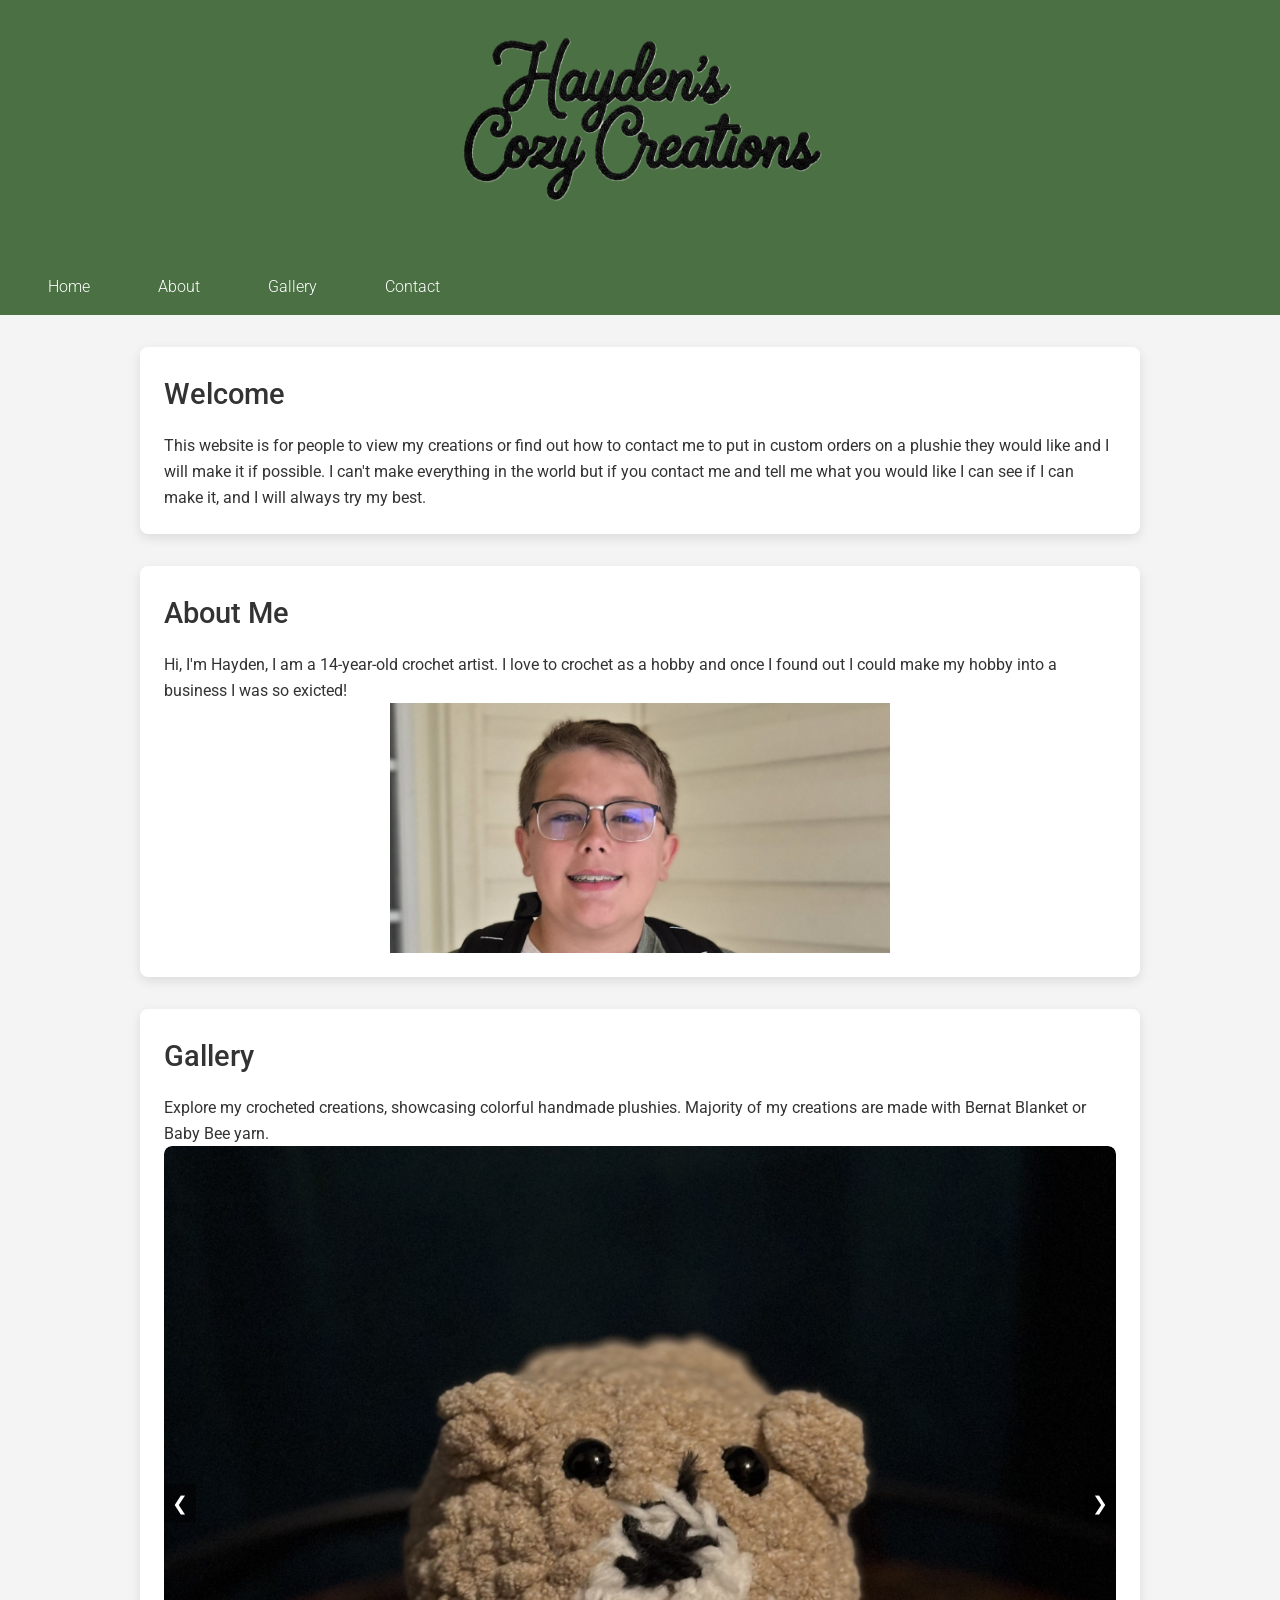
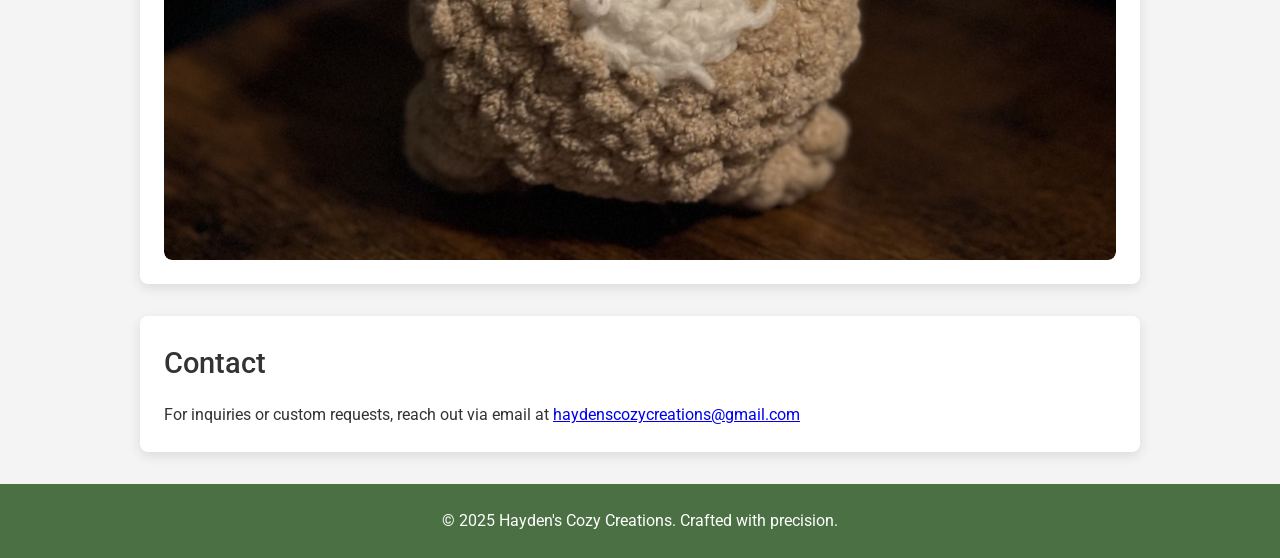
==== index.html @ 520caabf "Update index.html" ====
<!DOCTYPE html>
<html lang="en">
<head>
    <meta charset="UTF-8">
    <meta name="viewport" content="width=device-width, initial-scale=1.0">
    <title>Hayden's Cozy Creations</title>
    <link href="https://fonts.googleapis.com/css2?family=Roboto:wght@300;500&display=swap" rel="stylesheet">
    <style>
        * {
            margin: 0;
            padding: 0;
            box-sizing: border-box;
        }
        body {
            font-family: 'Roboto', sans-serif;
            background-color: #f4f4f4;
            color: #333;
            line-height: 1.6;
        }
        header {
            background-color: #4a7043; /* Medium Fern Green */
            text-align: center;
            padding: 2rem 1rem;
            color: #fff;
        }
        header img {
            max-width: 400px;
            height: auto;
            margin-bottom: 1rem;
        }
        h2 {
            font-size: clamp(1.4rem, 4vw, 1.8rem);
            font-weight: 500;
            margin-bottom: 1rem;
        }
        nav {
            background-color: #4a7043; /* Medium Fern Green */
            padding: 1rem;
            position: sticky;
            top: 0;
            z-index: 100;
        }
        nav a {
            margin: 0 1rem;
            text-decoration: none;
            color: #fff;
            font-weight: 300;
            font-size: clamp(0.9rem, 3vw, 1rem);
            padding: 0.5rem 1rem;
            transition: color 0.3s;
        }
        nav a:hover {
            color: #f4f4f4; /* Light gray for contrast */
        }
        section {
            max-width: 1000px;
            margin: 2rem auto;
            padding: 1.5rem;
            background-color: #fff;
            border-radius: 8px;
            box-shadow: 0 4px 12px rgba(0,0,0,0.1);
        }
        .carousel {
            position: relative;
            max-width: 100%;
            overflow: hidden;
            border-radius: 8px;
        }
        .carousel-container {
            display: flex;
            transition: transform 0.5s ease;
        }
        .carousel-item {
            flex: 0 0 100%;
            max-width: 100%;
        }
        .carousel-item img {
            width: 100%;
            height: auto;
            aspect-ratio: 4 / 3;
            object-fit: cover;
            border-radius: 8px;
            display: block;
        }
        .carousel-controls {
            position: absolute;
            top: 50%;
            width: 100%;
            display: flex;
            justify-content: space-between;
            transform: translateY(-50%);
        }
        .carousel-controls button {
            background: rgba(0,0,0,0.5);
            color: #fff;
            border: none;
            padding: 0.5rem;
            cursor: pointer;
            font-size: 1.2rem;
            transition: background 0.3s;
        }
        .carousel-controls button:hover {
            background: #2e4b3b; /* Deep Forest Green */
        }
        footer {
            text-align: center;
            padding: 1.5rem;
            background-color: #4a7043; /* Medium Fern Green */
            color: #fff;
        }
        form input, form textarea {
            width: 100%;
            padding: 0.8rem;
            margin: 0.5rem 0;
            border: 1px solid #ccc;
            border-radius: 4px;
            font-size: clamp(0.9rem, 2.5vw, 1rem);
        }
        form input[type="submit"] {
            background-color: #2e4b3b; /* Deep Forest Green */
            color: #fff;
            border: none;
            cursor: pointer;
            padding: 0.8rem 1.5rem;
            transition: background 0.3s;
        }
        form input[type="submit"]:hover {
            background-color: #003f41;
        }
        @media (max-width: 600px) {
            header {
                padding: 1.5rem 0.5rem;
            }
            header img {
                max-width: 120px;
            }
            nav a {
                margin: 0 0.5rem;
                padding: 0.5rem;
                display: inline-block;
            }
            section {
                margin: 1rem;
                padding: 1rem;
            }
            .carousel-controls button {
                padding: 0.3rem;
                font-size: 1rem;
            }
        }
    </style>
</head>
<body>
    <header>
        <img src="images/logo.png" alt="Hayden's Cozy Creations Logo">
    </header>
    
    <nav>
        <a href="#home">Home</a>
        <a href="#about">About</a>
        <a href="#gallery">Gallery</a>
        <a href="#contact">Contact</a>
    </nav>
    
    <section id="home">
        <h2>Welcome</h2>
        <p>This website is for people to view my creations or find out how to contact me to put in custom orders on a plushie they would like and I will make it if possible. I can't make everything in the world but if you contact me and tell me what you would like I can see if I can make it, and I will always try my best.</p>
    </section>
    
    <section id="about">
        <h2>About Me</h2>
        <p>Hi, I'm Hayden, I am a 14-year-old crochet artist. I love to crochet as a hobby and once I found out I could make my hobby into a business I was so exicted!</p>
        <img src="images/hayden.jpg" alt="Headshot of Hayden" style="max-width: 500px; display: block; margin: 0 auto;">
    </section>
    
    <section id="gallery">
        <h2>Gallery</h2>
        <p>Explore my crocheted creations, showcasing colorful handmade plushies. Majority of my creations are made with Bernat Blanket or Baby Bee yarn.</p>
        <div class="carousel">
            <div class="carousel-container">
                <div class="carousel-item">
                    <img src="images/bear.jpeg" alt="Crocheted Bear Plushie">
                </div>
                <div class="carousel-item">
                    <img src="images/bee.jpeg" alt="Crocheted Bee Plushie">
                </div>
                <div class="carousel-item">
                    <img src="images/bunny.jpeg" alt="Crocheted Bunny Plushie">
                </div>
                <div class="carousel-item">
                    <img src="images/evilbunny.jpeg" alt="Crocheted Evil Bunny Plushie">
                </div>
                <div class="carousel-item">
                    <img src="images/frog.jpeg" alt="Crocheted Frog Plushie">
                </div>
                <div class="carousel-item">
                    <img src="images/jellyfishcrop.jpeg" alt="Crocheted Jellyfish Plushie">
                </div>
                <div class="carousel-item">
                    <img src="images/largeturtle.jpeg" alt="Crocheted Large Turtle Plushie">
                </div>
                <div class="carousel-item">
                    <img src="images/loafcat.jpeg" alt="Crocheted Loaf Cat Plushie">
                </div>
                <div class="carousel-item">
                    <img src="images/octopus.jpeg" alt="Crocheted Octopus Plushie">
                </div>
            </div>
            <div class="carousel-controls">
                <button onclick="moveCarousel(-1)">&#10094;</button>
                <button onclick="moveCarousel(1)">&#10095;</button>
            </div>
        </div>
    </section>

    <section id="contact">
        <h2>Contact</h2>
        <p>For inquiries or custom requests, reach out via email at <a href="mailto:haydenscozycreations@gmail.com">haydenscozycreations@gmail.com</a></p>
    </section>
    
    <footer>
        <p>&copy; 2025 Hayden's Cozy Creations. Crafted with precision.</p>
    </footer>

    <script>
        // Smooth scroll for nav links
        document.querySelectorAll('nav a').forEach(anchor => {
            anchor.addEventListener('click', function(e) {
                e.preventDefault();
                const targetId = this.getAttribute('href').substring(1);
                const targetElement = document.getElementById(targetId);
                targetElement.scrollIntoView({ behavior: 'smooth' });
            });
        });

        // Carousel functionality
        let currentIndex = 0;
        const carousel = document.querySelector('.carousel-container');
        const items = document.querySelectorAll('.carousel-item');
        const totalItems = items.length;

        function moveCarousel(direction) {
            currentIndex = (currentIndex + direction + totalItems) % totalItems;
            carousel.style.transform = `translateX(-${currentIndex * 100}%)`;
        }

        // Auto-rotate carousel every 5 seconds
        setInterval(() => moveCarousel(1), 5000);

        // Prevent form submission (for demo)
        document.querySelector('form').addEventListener('submit', (e) => {
            e.preventDefault();
            alert('Form submitted! Add backend to process this.');
        });
    </script>
</body>
</html>
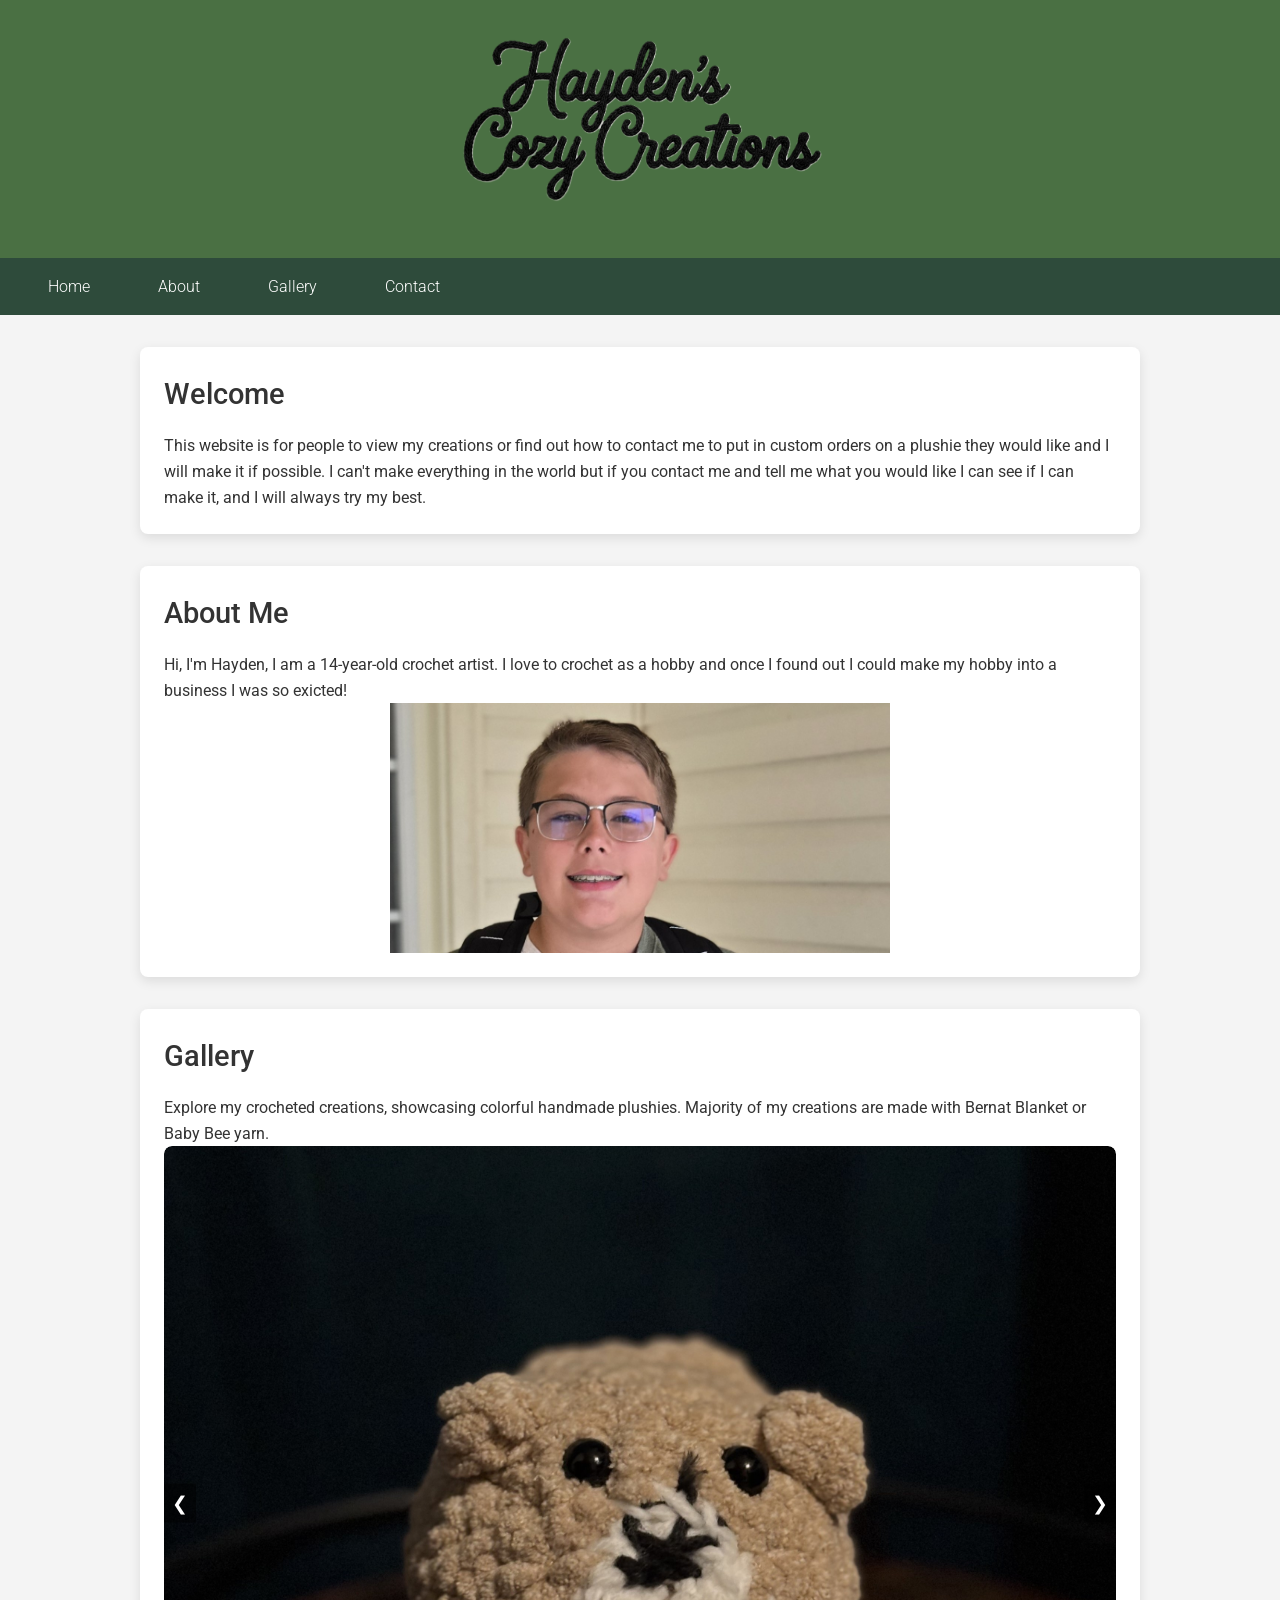
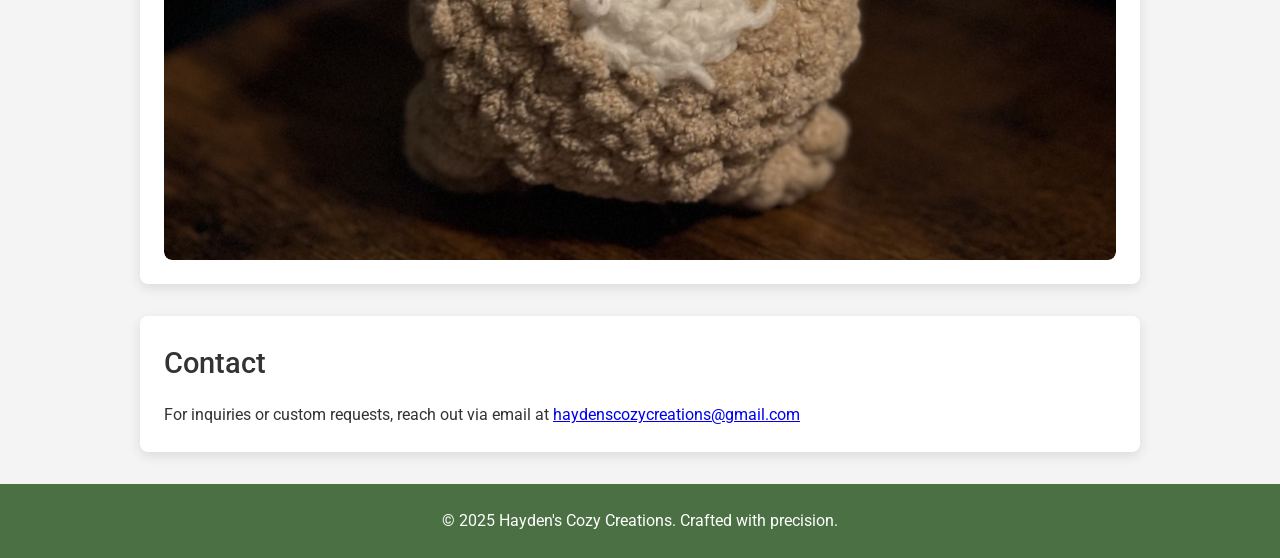
==== commit 75342743: "Update index.html" ====
--- a/index.html
+++ b/index.html
@@ -34,7 +34,7 @@
             margin-bottom: 1rem;
         }
         nav {
-            background-color: #4a7043; /* Medium Fern Green */
+            background-color: #2e4b3b; /* Deep Forest Green */
             padding: 1rem;
             position: sticky;
             top: 0;
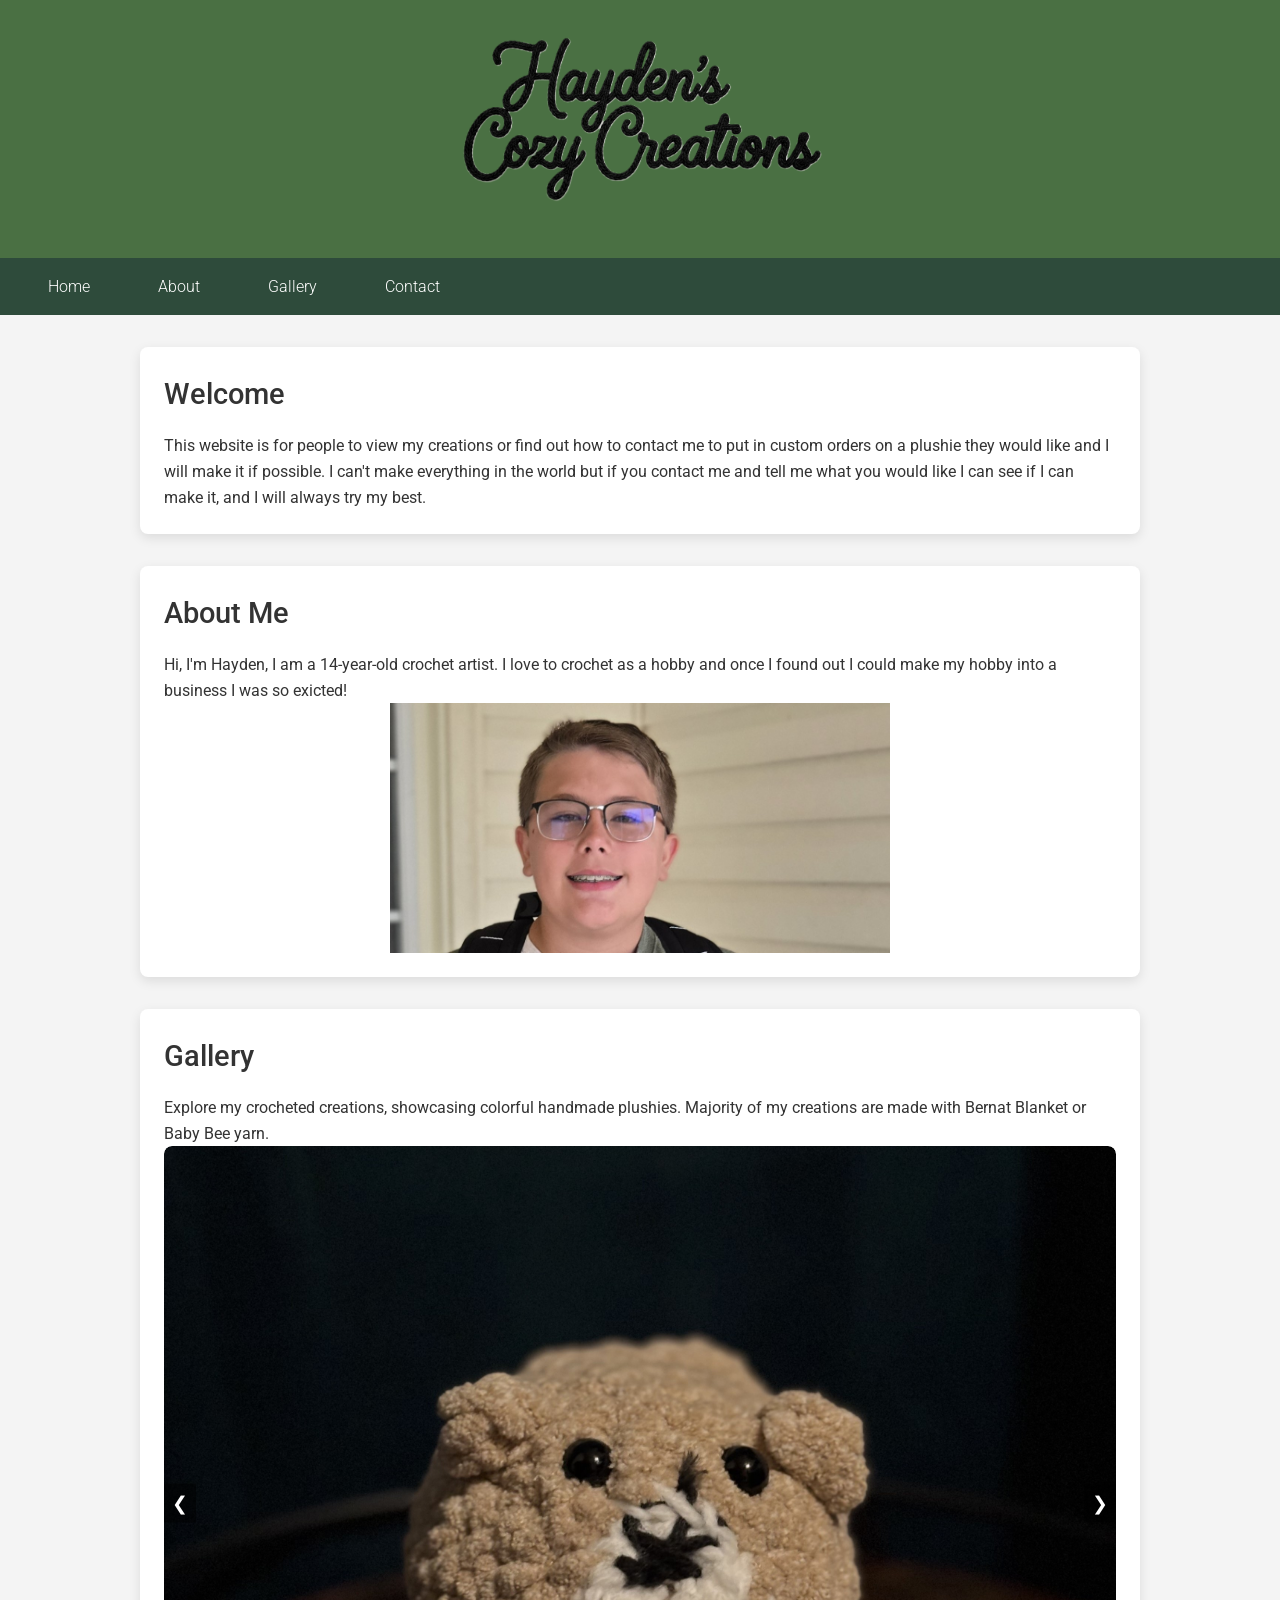
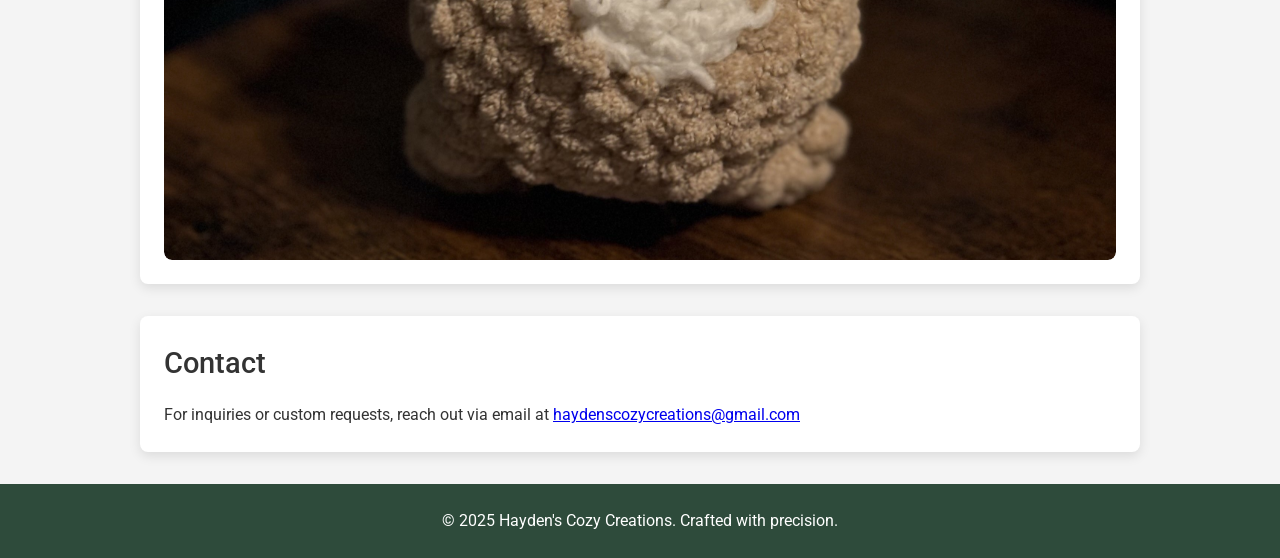
==== commit a9626f4e: "Update index.html" ====
--- a/index.html
+++ b/index.html
@@ -105,7 +105,7 @@
         footer {
             text-align: center;
             padding: 1.5rem;
-            background-color: #4a7043; /* Medium Fern Green */
+            background-color: #2e4b3b; /* Deep Forest Green */
             color: #fff;
         }
         form input, form textarea {
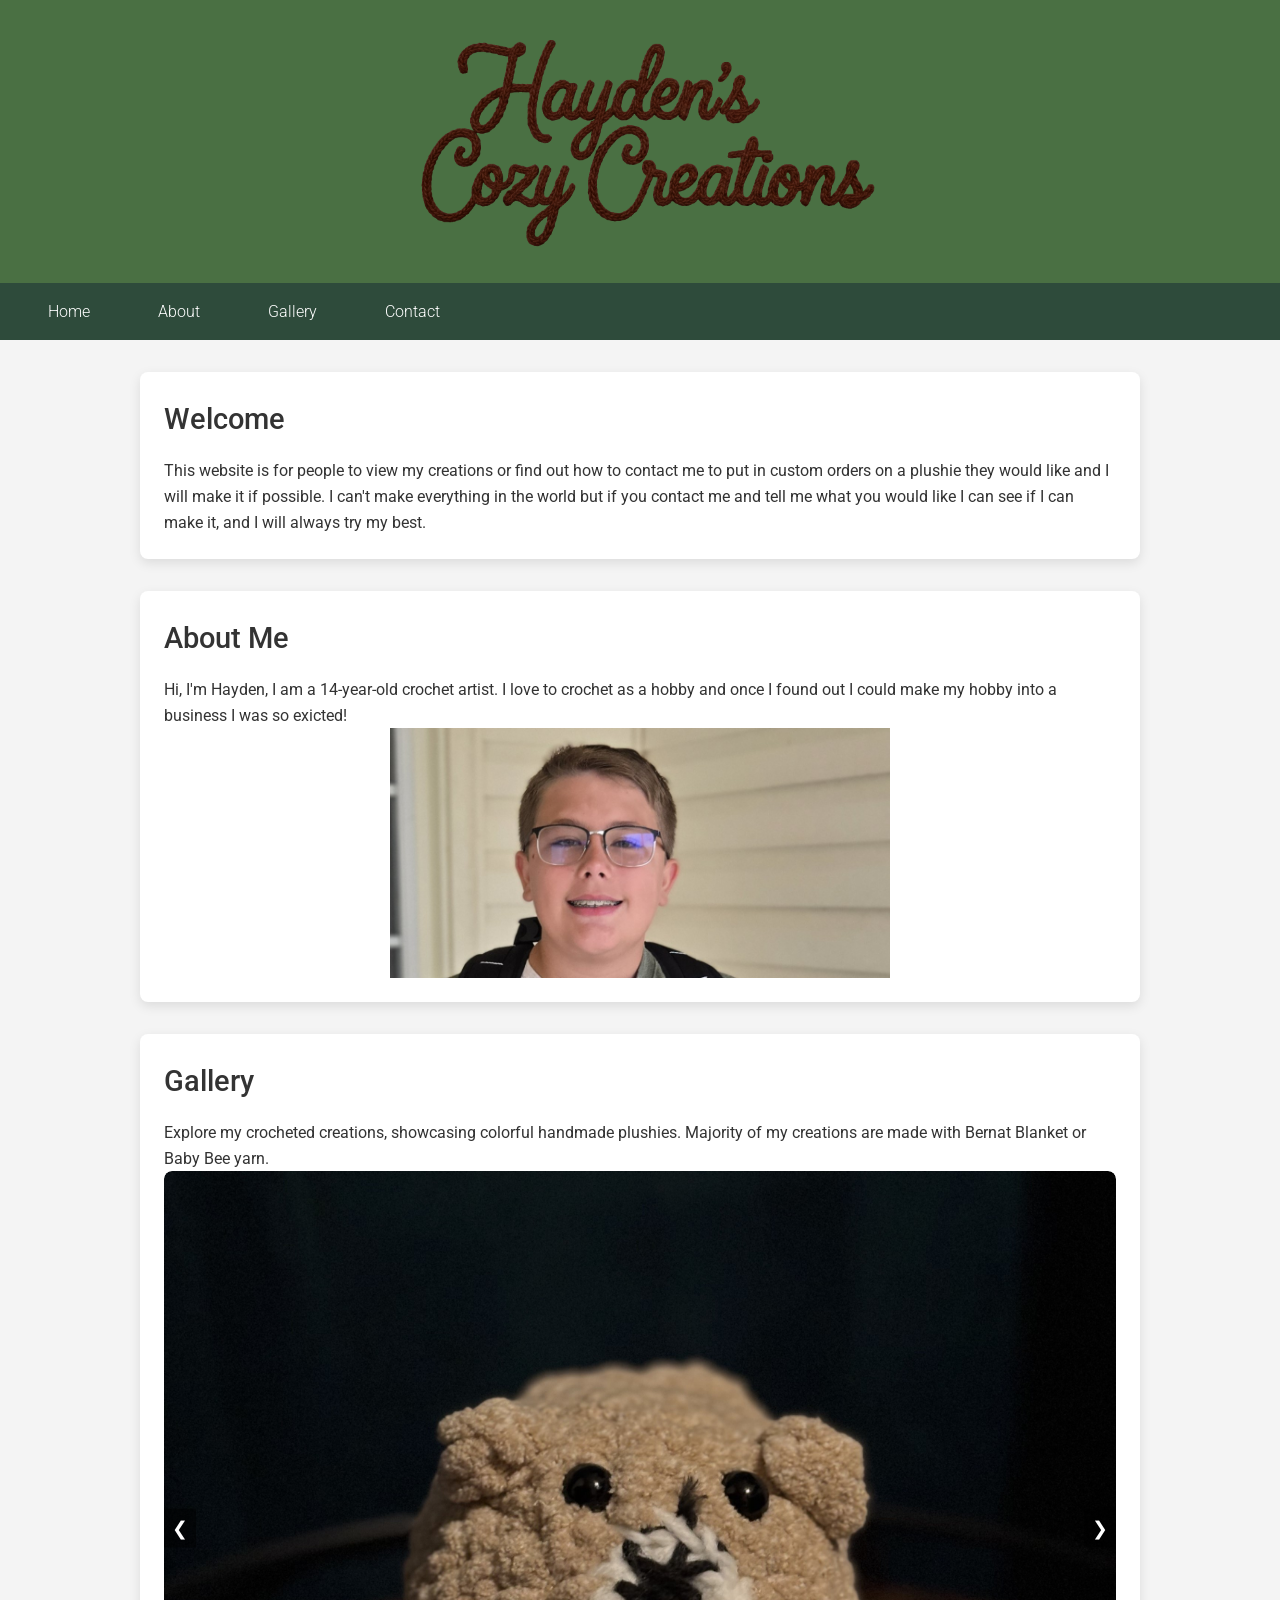
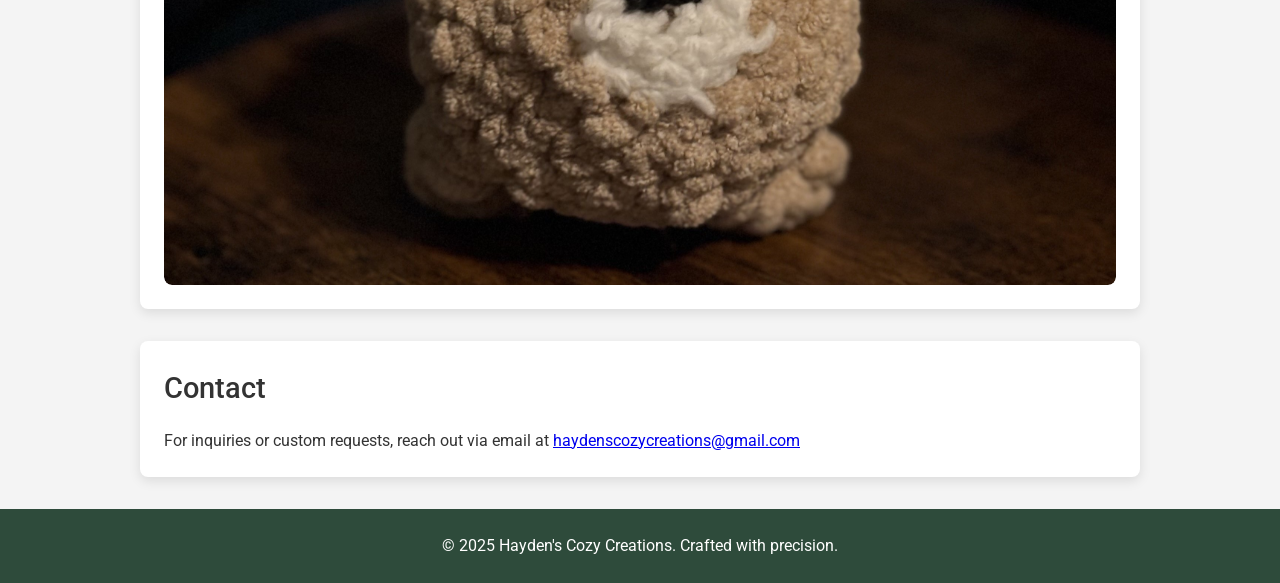
==== commit 399bf247: "Update index.html" ====
--- a/index.html
+++ b/index.html
@@ -152,7 +152,7 @@
 </head>
 <body>
     <header>
-        <img src="images/logo.png" alt="Hayden's Cozy Creations Logo">
+        <img src="images/logo.png" alt="Hayden's Cozy Creations Logo" style="max-width: 500px; display: block; margin: 0 auto;">
     </header>
     
     <nav>
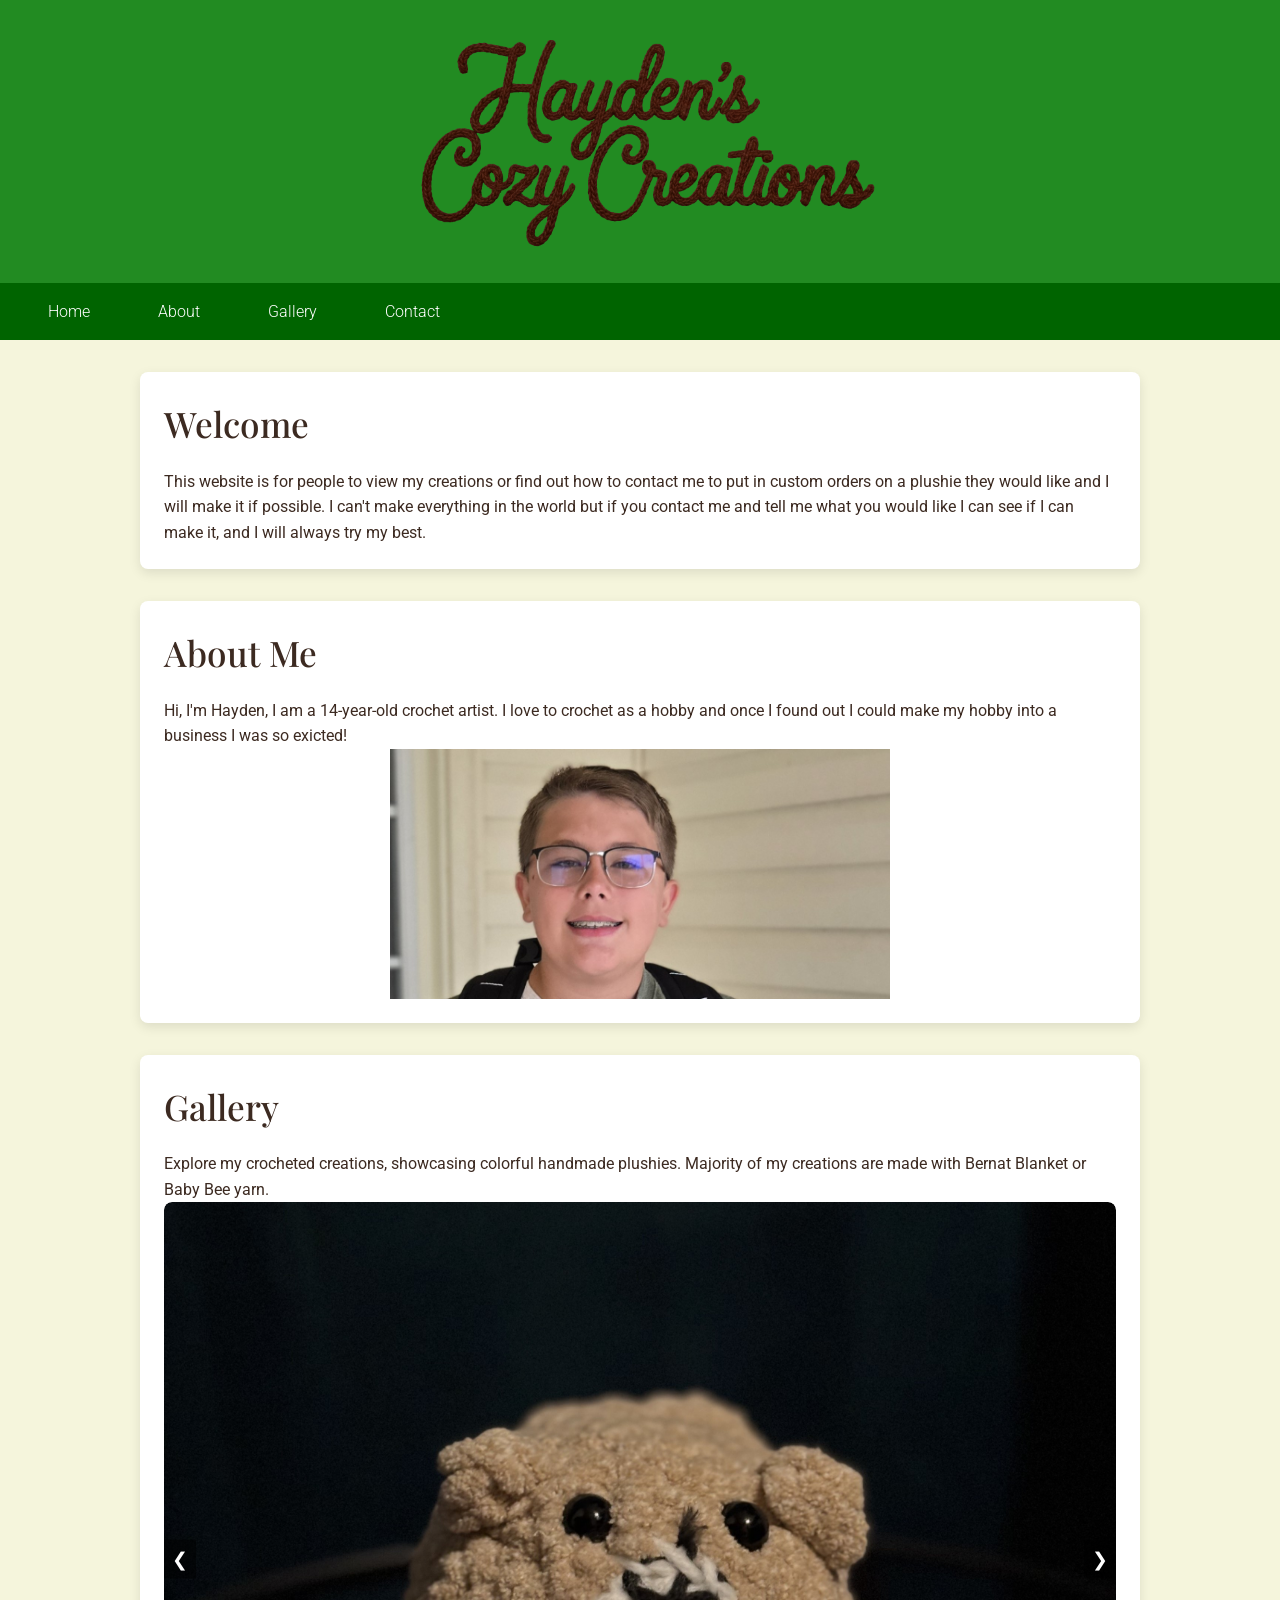
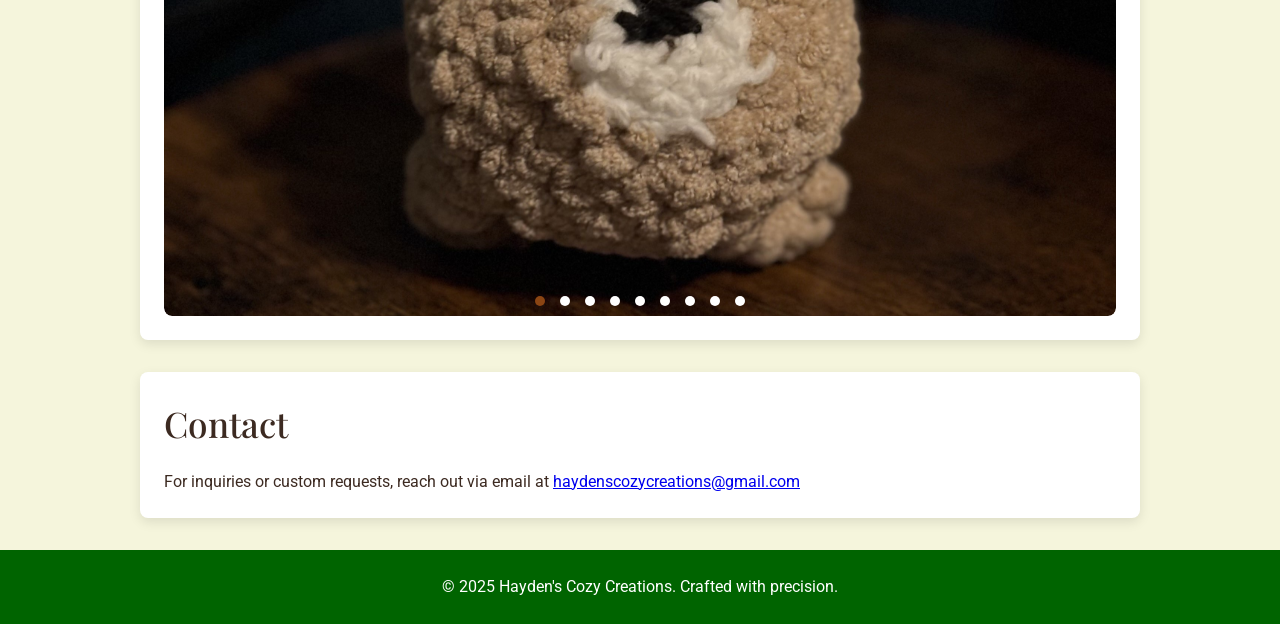
==== commit b2ae28da: "Update index.html" ====
--- a/index.html
+++ b/index.html
@@ -4,21 +4,28 @@
     <meta charset="UTF-8">
     <meta name="viewport" content="width=device-width, initial-scale=1.0">
     <title>Hayden's Cozy Creations</title>
-    <link href="https://fonts.googleapis.com/css2?family=Roboto:wght@300;500&display=swap" rel="stylesheet">
+    <link href="https://fonts.googleapis.com/css2?family=Playfair+Display:wght@500&family=Roboto:wght@300;400&display=swap" rel="stylesheet">
     <style>
         * {
             margin: 0;
             padding: 0;
             box-sizing: border-box;
         }
+        :root {
+            --primary: #228B22; /* Forest Green */
+            --secondary: #F5F5DC; /* Beige, light wood */
+            --accent: #8B4513; /* Saddle Brown */
+            --text: #3C2A21; /* Dark Brown */
+            --background: #FFFFFF;
+        }
         body {
             font-family: 'Roboto', sans-serif;
-            background-color: #f4f4f4;
-            color: #333;
+            background-color: var(--secondary);
+            color: var(--text);
             line-height: 1.6;
         }
         header {
-            background-color: #4a7043; /* Medium Fern Green */
+            background-color: var(--primary);
             text-align: center;
             padding: 2rem 1rem;
             color: #fff;
@@ -29,12 +36,16 @@
             margin-bottom: 1rem;
         }
         h2 {
-            font-size: clamp(1.4rem, 4vw, 1.8rem);
+            font-family: 'Playfair Display', serif;
+            font-size: clamp(1.8rem, 5vw, 2.2rem);
             font-weight: 500;
             margin-bottom: 1rem;
         }
+        p {
+            font-weight: 400;
+        }
         nav {
-            background-color: #2e4b3b; /* Deep Forest Green */
+            background-color: #006400; /* Dark Green for woodsy depth */
             padding: 1rem;
             position: sticky;
             top: 0;
@@ -56,9 +67,16 @@
             max-width: 1000px;
             margin: 2rem auto;
             padding: 1.5rem;
-            background-color: #fff;
+            background-color: var(--background);
             border-radius: 8px;
             box-shadow: 0 4px 12px rgba(0,0,0,0.1);
+            opacity: 0;
+            transform: translateY(20px);
+            transition: opacity 0.6s ease, transform 0.6s ease;
+        }
+        section.visible {
+            opacity: 1;
+            transform: translateY(0);
         }
         .carousel {
             position: relative;
@@ -81,6 +99,10 @@
             object-fit: cover;
             border-radius: 8px;
             display: block;
+            transition: transform 0.3s ease;
+        }
+        .carousel-item img:hover {
+            transform: scale(1.05);
         }
         .carousel-controls {
             position: absolute;
@@ -100,12 +122,33 @@
             transition: background 0.3s;
         }
         .carousel-controls button:hover {
-            background: #2e4b3b; /* Deep Forest Green */
+            background: var(--accent); /* Saddle Brown */
+        }
+        .carousel-indicators {
+            position: absolute;
+            bottom: 10px;
+            left: 50%;
+            transform: translateX(-50%);
+            display: flex;
+            gap: 5px;
+        }
+        .carousel-indicators button {
+            background: white;
+            border: none;
+            width: 10px;
+            height: 10px;
+            border-radius: 50%;
+            margin: 0 5px;
+            cursor: pointer;
+            transition: background 0.3s;
+        }
+        .carousel-indicators button.active {
+            background: var(--accent);
         }
         footer {
             text-align: center;
             padding: 1.5rem;
-            background-color: #2e4b3b; /* Deep Forest Green */
+            background-color: #006400; /* Dark Green */
             color: #fff;
         }
         form input, form textarea {
@@ -117,7 +160,7 @@
             font-size: clamp(0.9rem, 2.5vw, 1rem);
         }
         form input[type="submit"] {
-            background-color: #2e4b3b; /* Deep Forest Green */
+            background-color: #006400; /* Dark Green */
             color: #fff;
             border: none;
             cursor: pointer;
@@ -125,7 +168,7 @@
             transition: background 0.3s;
         }
         form input[type="submit"]:hover {
-            background-color: #003f41;
+            background-color: var(--accent);
         }
         @media (max-width: 600px) {
             header {
@@ -154,74 +197,73 @@
     <header>
         <img src="images/logo.png" alt="Hayden's Cozy Creations Logo" style="max-width: 500px; display: block; margin: 0 auto;">
     </header>
-    
+   
     <nav>
         <a href="#home">Home</a>
         <a href="#about">About</a>
         <a href="#gallery">Gallery</a>
         <a href="#contact">Contact</a>
     </nav>
-    
+   
     <section id="home">
         <h2>Welcome</h2>
         <p>This website is for people to view my creations or find out how to contact me to put in custom orders on a plushie they would like and I will make it if possible. I can't make everything in the world but if you contact me and tell me what you would like I can see if I can make it, and I will always try my best.</p>
     </section>
-    
+   
     <section id="about">
         <h2>About Me</h2>
         <p>Hi, I'm Hayden, I am a 14-year-old crochet artist. I love to crochet as a hobby and once I found out I could make my hobby into a business I was so exicted!</p>
         <img src="images/hayden.jpg" alt="Headshot of Hayden" style="max-width: 500px; display: block; margin: 0 auto;">
     </section>
-    
+   
     <section id="gallery">
         <h2>Gallery</h2>
         <p>Explore my crocheted creations, showcasing colorful handmade plushies. Majority of my creations are made with Bernat Blanket or Baby Bee yarn.</p>
         <div class="carousel">
             <div class="carousel-container">
                 <div class="carousel-item">
-                    <img src="images/bear.jpeg" alt="Crocheted Bear Plushie">
-                </div>
-                <div class="carousel-item">
-                    <img src="images/bee.jpeg" alt="Crocheted Bee Plushie">
-                </div>
-                <div class="carousel-item">
-                    <img src="images/bunny.jpeg" alt="Crocheted Bunny Plushie">
-                </div>
-                <div class="carousel-item">
-                    <img src="images/evilbunny.jpeg" alt="Crocheted Evil Bunny Plushie">
-                </div>
-                <div class="carousel-item">
-                    <img src="images/frog.jpeg" alt="Crocheted Frog Plushie">
-                </div>
-                <div class="carousel-item">
-                    <img src="images/jellyfishcrop.jpeg" alt="Crocheted Jellyfish Plushie">
-                </div>
-                <div class="carousel-item">
-                    <img src="images/largeturtle.jpeg" alt="Crocheted Large Turtle Plushie">
-                </div>
-                <div class="carousel-item">
-                    <img src="images/loafcat.jpeg" alt="Crocheted Loaf Cat Plushie">
-                </div>
-                <div class="carousel-item">
-                    <img src="images/octopus.jpeg" alt="Crocheted Octopus Plushie">
+                    <img src="images/bear.jpeg" alt="Crocheted Bear Plushie" loading="lazy">
+                </div>
+                <div class="carousel-item">
+                    <img src="images/bee.jpeg" alt="Crocheted Bee Plushie" loading="lazy">
+                </div>
+                <div class="carousel-item">
+                    <img src="images/bunny.jpeg" alt="Crocheted Bunny Plushie" loading="lazy">
+                </div>
+                <div class="carousel-item">
+                    <img src="images/evilbunny.jpeg" alt="Crocheted Evil Bunny Plushie" loading="lazy">
+                </div>
+                <div class="carousel-item">
+                    <img src="images/frog.jpeg" alt="Crocheted Frog Plushie" loading="lazy">
+                </div>
+                <div class="carousel-item">
+                    <img src="images/jellyfishcrop.jpeg" alt="Crocheted Jellyfish Plushie" loading="lazy">
+                </div>
+                <div class="carousel-item">
+                    <img src="images/largeturtle.jpeg" alt="Crocheted Large Turtle Plushie" loading="lazy">
+                </div>
+                <div class="carousel-item">
+                    <img src="images/loafcat.jpeg" alt="Crocheted Loaf Cat Plushie" loading="lazy">
+                </div>
+                <div class="carousel-item">
+                    <img src="images/octopus.jpeg" alt="Crocheted Octopus Plushie" loading="lazy">
                 </div>
             </div>
             <div class="carousel-controls">
-                <button onclick="moveCarousel(-1)">&#10094;</button>
-                <button onclick="moveCarousel(1)">&#10095;</button>
+                <button onclick="moveCarousel(-1)" aria-label="Previous Slide">&#10094;</button>
+                <button onclick="moveCarousel(1)" aria-label="Next Slide">&#10095;</button>
             </div>
+            <div class="carousel-indicators"></div>
         </div>
     </section>
-
     <section id="contact">
         <h2>Contact</h2>
         <p>For inquiries or custom requests, reach out via email at <a href="mailto:haydenscozycreations@gmail.com">haydenscozycreations@gmail.com</a></p>
     </section>
-    
+   
     <footer>
         <p>&copy; 2025 Hayden's Cozy Creations. Crafted with precision.</p>
     </footer>
-
     <script>
         // Smooth scroll for nav links
         document.querySelectorAll('nav a').forEach(anchor => {
@@ -232,26 +274,51 @@
                 targetElement.scrollIntoView({ behavior: 'smooth' });
             });
         });
-
         // Carousel functionality
         let currentIndex = 0;
         const carousel = document.querySelector('.carousel-container');
         const items = document.querySelectorAll('.carousel-item');
         const totalItems = items.length;
+        const indicatorsContainer = document.querySelector('.carousel-indicators');
+        
+        // Create indicators
+        items.forEach((_, index) => {
+            const dot = document.createElement('button');
+            dot.classList.add('dot');
+            dot.onclick = () => {
+                currentIndex = index;
+                updateCarousel();
+            };
+            if (index === 0) dot.classList.add('active');
+            indicatorsContainer.appendChild(dot);
+        });
 
         function moveCarousel(direction) {
             currentIndex = (currentIndex + direction + totalItems) % totalItems;
+            updateCarousel();
+        }
+
+        function updateCarousel() {
             carousel.style.transform = `translateX(-${currentIndex * 100}%)`;
+            document.querySelectorAll('.carousel-indicators button').forEach((dot, i) => {
+                dot.classList.toggle('active', i === currentIndex);
+            });
         }
 
         // Auto-rotate carousel every 5 seconds
         setInterval(() => moveCarousel(1), 5000);
 
-        // Prevent form submission (for demo)
-        document.querySelector('form').addEventListener('submit', (e) => {
-            e.preventDefault();
-            alert('Form submitted! Add backend to process this.');
+        // Section fade-in
+        const sections = document.querySelectorAll('section');
+        const observer = new IntersectionObserver(entries => {
+            entries.forEach(entry => {
+                if (entry.isIntersecting) {
+                    entry.target.classList.add('visible');
+                    observer.unobserve(entry.target); // Optional: observe once
+                }
+            });
         });
+        sections.forEach(section => observer.observe(section));
     </script>
 </body>
 </html>
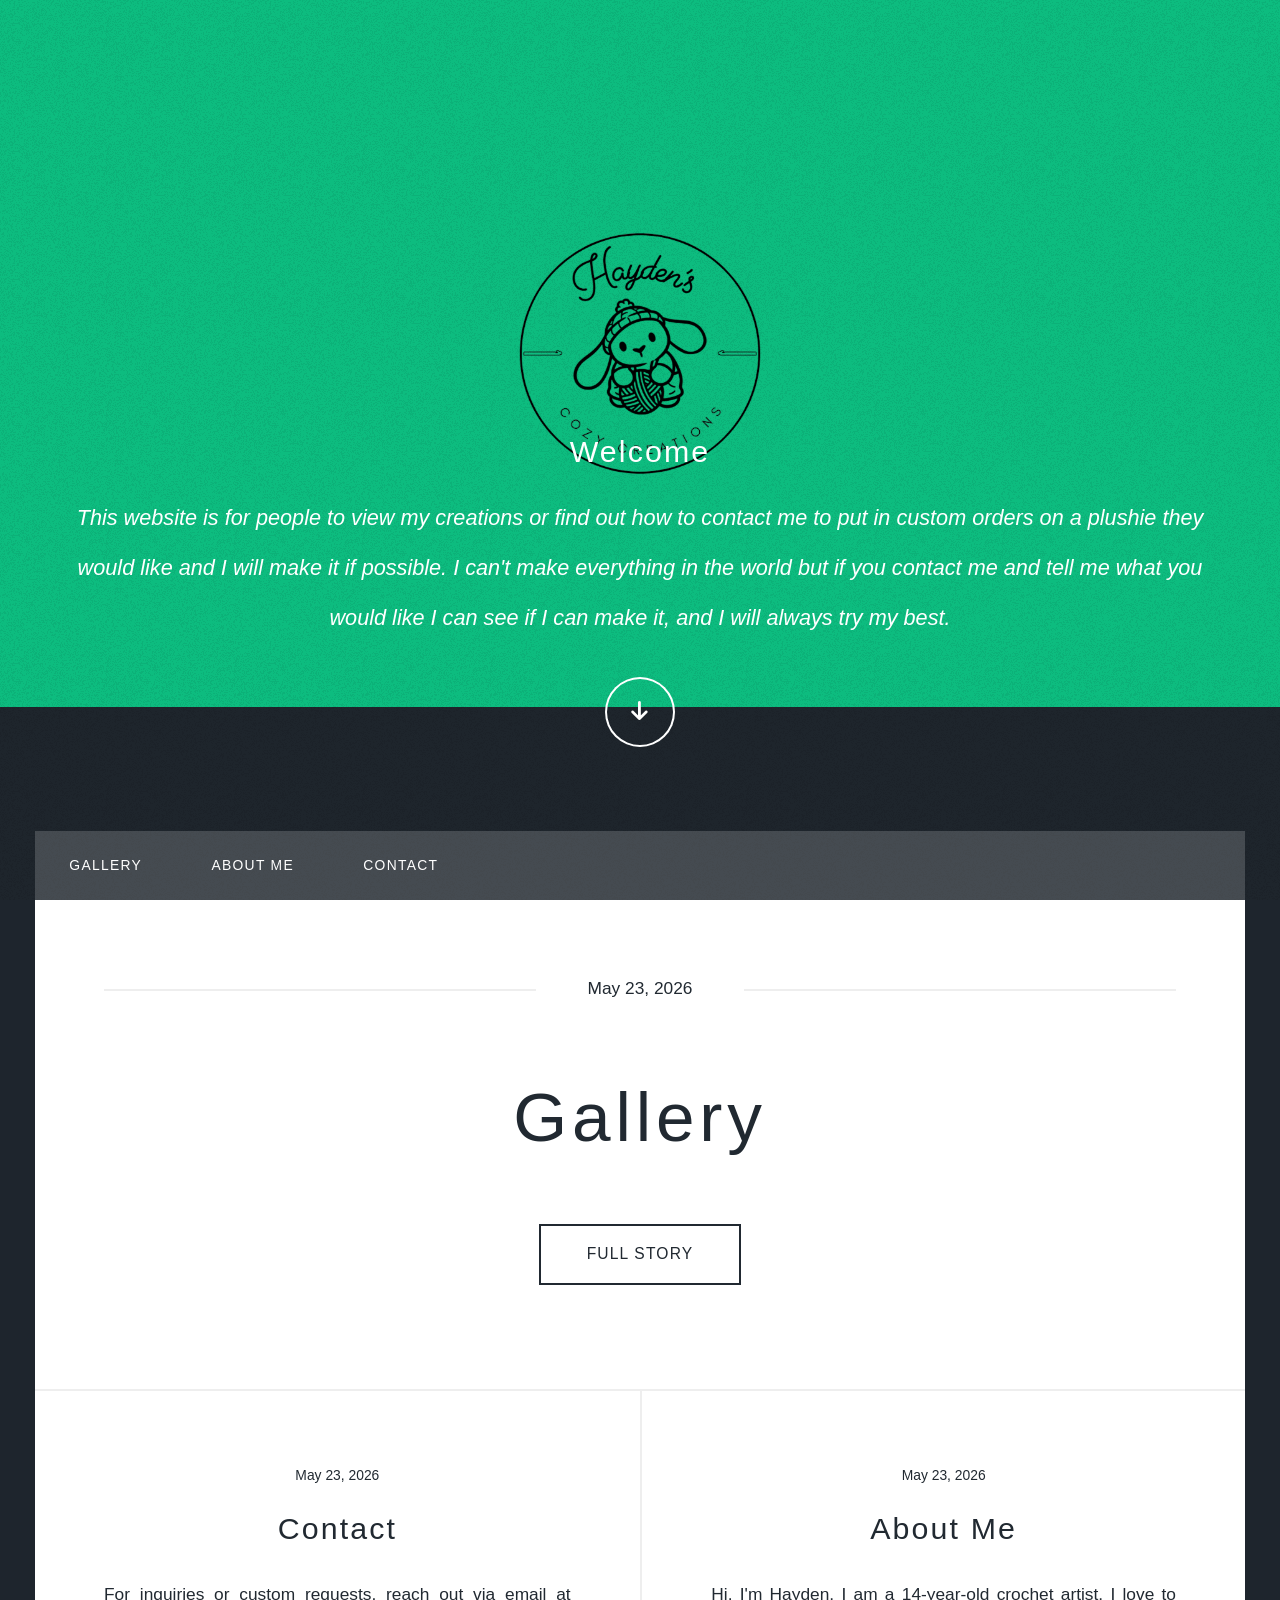
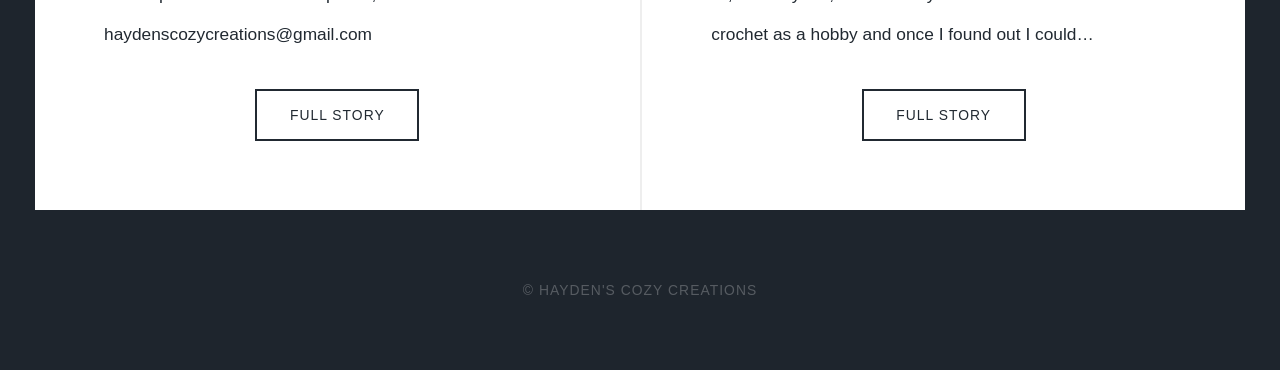
==== commit c4193846: "Updated from Publii" ====
--- a/index.html
+++ b/index.html
@@ -1,324 +1,5 @@
-<!DOCTYPE html>
-<html lang="en">
-<head>
-    <meta charset="UTF-8">
-    <meta name="viewport" content="width=device-width, initial-scale=1.0">
-    <title>Hayden's Cozy Creations</title>
-    <link href="https://fonts.googleapis.com/css2?family=Playfair+Display:wght@500&family=Roboto:wght@300;400&display=swap" rel="stylesheet">
-    <style>
-        * {
-            margin: 0;
-            padding: 0;
-            box-sizing: border-box;
-        }
-        :root {
-            --primary: #228B22; /* Forest Green */
-            --secondary: #F5F5DC; /* Beige, light wood */
-            --accent: #8B4513; /* Saddle Brown */
-            --text: #3C2A21; /* Dark Brown */
-            --background: #FFFFFF;
-        }
-        body {
-            font-family: 'Roboto', sans-serif;
-            background-color: var(--secondary);
-            color: var(--text);
-            line-height: 1.6;
-        }
-        header {
-            background-color: var(--primary);
-            text-align: center;
-            padding: 2rem 1rem;
-            color: #fff;
-        }
-        header img {
-            max-width: 400px;
-            height: auto;
-            margin-bottom: 1rem;
-        }
-        h2 {
-            font-family: 'Playfair Display', serif;
-            font-size: clamp(1.8rem, 5vw, 2.2rem);
-            font-weight: 500;
-            margin-bottom: 1rem;
-        }
-        p {
-            font-weight: 400;
-        }
-        nav {
-            background-color: #006400; /* Dark Green for woodsy depth */
-            padding: 1rem;
-            position: sticky;
-            top: 0;
-            z-index: 100;
-        }
-        nav a {
-            margin: 0 1rem;
-            text-decoration: none;
-            color: #fff;
-            font-weight: 300;
-            font-size: clamp(0.9rem, 3vw, 1rem);
-            padding: 0.5rem 1rem;
-            transition: color 0.3s;
-        }
-        nav a:hover {
-            color: #f4f4f4; /* Light gray for contrast */
-        }
-        section {
-            max-width: 1000px;
-            margin: 2rem auto;
-            padding: 1.5rem;
-            background-color: var(--background);
-            border-radius: 8px;
-            box-shadow: 0 4px 12px rgba(0,0,0,0.1);
-            opacity: 0;
-            transform: translateY(20px);
-            transition: opacity 0.6s ease, transform 0.6s ease;
-        }
-        section.visible {
-            opacity: 1;
-            transform: translateY(0);
-        }
-        .carousel {
-            position: relative;
-            max-width: 100%;
-            overflow: hidden;
-            border-radius: 8px;
-        }
-        .carousel-container {
-            display: flex;
-            transition: transform 0.5s ease;
-        }
-        .carousel-item {
-            flex: 0 0 100%;
-            max-width: 100%;
-        }
-        .carousel-item img {
-            width: 100%;
-            height: auto;
-            aspect-ratio: 4 / 3;
-            object-fit: cover;
-            border-radius: 8px;
-            display: block;
-            transition: transform 0.3s ease;
-        }
-        .carousel-item img:hover {
-            transform: scale(1.05);
-        }
-        .carousel-controls {
-            position: absolute;
-            top: 50%;
-            width: 100%;
-            display: flex;
-            justify-content: space-between;
-            transform: translateY(-50%);
-        }
-        .carousel-controls button {
-            background: rgba(0,0,0,0.5);
-            color: #fff;
-            border: none;
-            padding: 0.5rem;
-            cursor: pointer;
-            font-size: 1.2rem;
-            transition: background 0.3s;
-        }
-        .carousel-controls button:hover {
-            background: var(--accent); /* Saddle Brown */
-        }
-        .carousel-indicators {
-            position: absolute;
-            bottom: 10px;
-            left: 50%;
-            transform: translateX(-50%);
-            display: flex;
-            gap: 5px;
-        }
-        .carousel-indicators button {
-            background: white;
-            border: none;
-            width: 10px;
-            height: 10px;
-            border-radius: 50%;
-            margin: 0 5px;
-            cursor: pointer;
-            transition: background 0.3s;
-        }
-        .carousel-indicators button.active {
-            background: var(--accent);
-        }
-        footer {
-            text-align: center;
-            padding: 1.5rem;
-            background-color: #006400; /* Dark Green */
-            color: #fff;
-        }
-        form input, form textarea {
-            width: 100%;
-            padding: 0.8rem;
-            margin: 0.5rem 0;
-            border: 1px solid #ccc;
-            border-radius: 4px;
-            font-size: clamp(0.9rem, 2.5vw, 1rem);
-        }
-        form input[type="submit"] {
-            background-color: #006400; /* Dark Green */
-            color: #fff;
-            border: none;
-            cursor: pointer;
-            padding: 0.8rem 1.5rem;
-            transition: background 0.3s;
-        }
-        form input[type="submit"]:hover {
-            background-color: var(--accent);
-        }
-        @media (max-width: 600px) {
-            header {
-                padding: 1.5rem 0.5rem;
-            }
-            header img {
-                max-width: 120px;
-            }
-            nav a {
-                margin: 0 0.5rem;
-                padding: 0.5rem;
-                display: inline-block;
-            }
-            section {
-                margin: 1rem;
-                padding: 1rem;
-            }
-            .carousel-controls button {
-                padding: 0.3rem;
-                font-size: 1rem;
-            }
-        }
-    </style>
-</head>
-<body>
-    <header>
-        <img src="images/logo.png" alt="Hayden's Cozy Creations Logo" style="max-width: 500px; display: block; margin: 0 auto;">
-    </header>
-   
-    <nav>
-        <a href="#home">Home</a>
-        <a href="#about">About</a>
-        <a href="#gallery">Gallery</a>
-        <a href="#contact">Contact</a>
-    </nav>
-   
-    <section id="home">
-        <h2>Welcome</h2>
-        <p>This website is for people to view my creations or find out how to contact me to put in custom orders on a plushie they would like and I will make it if possible. I can't make everything in the world but if you contact me and tell me what you would like I can see if I can make it, and I will always try my best.</p>
-    </section>
-   
-    <section id="about">
-        <h2>About Me</h2>
-        <p>Hi, I'm Hayden, I am a 14-year-old crochet artist. I love to crochet as a hobby and once I found out I could make my hobby into a business I was so exicted!</p>
-        <img src="images/hayden.jpg" alt="Headshot of Hayden" style="max-width: 500px; display: block; margin: 0 auto;">
-    </section>
-   
-    <section id="gallery">
-        <h2>Gallery</h2>
-        <p>Explore my crocheted creations, showcasing colorful handmade plushies. Majority of my creations are made with Bernat Blanket or Baby Bee yarn.</p>
-        <div class="carousel">
-            <div class="carousel-container">
-                <div class="carousel-item">
-                    <img src="images/bear.jpeg" alt="Crocheted Bear Plushie" loading="lazy">
-                </div>
-                <div class="carousel-item">
-                    <img src="images/bee.jpeg" alt="Crocheted Bee Plushie" loading="lazy">
-                </div>
-                <div class="carousel-item">
-                    <img src="images/bunny.jpeg" alt="Crocheted Bunny Plushie" loading="lazy">
-                </div>
-                <div class="carousel-item">
-                    <img src="images/evilbunny.jpeg" alt="Crocheted Evil Bunny Plushie" loading="lazy">
-                </div>
-                <div class="carousel-item">
-                    <img src="images/frog.jpeg" alt="Crocheted Frog Plushie" loading="lazy">
-                </div>
-                <div class="carousel-item">
-                    <img src="images/jellyfishcrop.jpeg" alt="Crocheted Jellyfish Plushie" loading="lazy">
-                </div>
-                <div class="carousel-item">
-                    <img src="images/largeturtle.jpeg" alt="Crocheted Large Turtle Plushie" loading="lazy">
-                </div>
-                <div class="carousel-item">
-                    <img src="images/loafcat.jpeg" alt="Crocheted Loaf Cat Plushie" loading="lazy">
-                </div>
-                <div class="carousel-item">
-                    <img src="images/octopus.jpeg" alt="Crocheted Octopus Plushie" loading="lazy">
-                </div>
-            </div>
-            <div class="carousel-controls">
-                <button onclick="moveCarousel(-1)" aria-label="Previous Slide">&#10094;</button>
-                <button onclick="moveCarousel(1)" aria-label="Next Slide">&#10095;</button>
-            </div>
-            <div class="carousel-indicators"></div>
-        </div>
-    </section>
-    <section id="contact">
-        <h2>Contact</h2>
-        <p>For inquiries or custom requests, reach out via email at <a href="mailto:haydenscozycreations@gmail.com">haydenscozycreations@gmail.com</a></p>
-    </section>
-   
-    <footer>
-        <p>&copy; 2025 Hayden's Cozy Creations. Crafted with precision.</p>
-    </footer>
-    <script>
-        // Smooth scroll for nav links
-        document.querySelectorAll('nav a').forEach(anchor => {
-            anchor.addEventListener('click', function(e) {
-                e.preventDefault();
-                const targetId = this.getAttribute('href').substring(1);
-                const targetElement = document.getElementById(targetId);
-                targetElement.scrollIntoView({ behavior: 'smooth' });
-            });
-        });
-        // Carousel functionality
-        let currentIndex = 0;
-        const carousel = document.querySelector('.carousel-container');
-        const items = document.querySelectorAll('.carousel-item');
-        const totalItems = items.length;
-        const indicatorsContainer = document.querySelector('.carousel-indicators');
-        
-        // Create indicators
-        items.forEach((_, index) => {
-            const dot = document.createElement('button');
-            dot.classList.add('dot');
-            dot.onclick = () => {
-                currentIndex = index;
-                updateCarousel();
-            };
-            if (index === 0) dot.classList.add('active');
-            indicatorsContainer.appendChild(dot);
-        });
-
-        function moveCarousel(direction) {
-            currentIndex = (currentIndex + direction + totalItems) % totalItems;
-            updateCarousel();
-        }
-
-        function updateCarousel() {
-            carousel.style.transform = `translateX(-${currentIndex * 100}%)`;
-            document.querySelectorAll('.carousel-indicators button').forEach((dot, i) => {
-                dot.classList.toggle('active', i === currentIndex);
-            });
-        }
-
-        // Auto-rotate carousel every 5 seconds
-        setInterval(() => moveCarousel(1), 5000);
-
-        // Section fade-in
-        const sections = document.querySelectorAll('section');
-        const observer = new IntersectionObserver(entries => {
-            entries.forEach(entry => {
-                if (entry.isIntersecting) {
-                    entry.target.classList.add('visible');
-                    observer.unobserve(entry.target); // Optional: observe once
-                }
-            });
-        });
-        sections.forEach(section => observer.observe(section));
-    </script>
-</body>
-</html>
+<!DOCTYPE html><html lang="en-gb"><head><meta charset="utf-8"><meta http-equiv="X-UA-Compatible" content="IE=edge"><meta name="viewport" content="width=device-width,initial-scale=1,user-scalable=no"><title>Hayden&#x27;s Cozy Creations</title><meta name="generator" content="Publii Open-Source CMS for Static Site"><link rel="canonical" href="https://megahedron.github.io/haydenscozycreations/"><link rel="alternate" type="application/atom+xml" href="https://megahedron.github.io/haydenscozycreations/feed.xml" title="Hayden&#x27;s Cozy Creations - RSS"><link rel="alternate" type="application/json" href="https://megahedron.github.io/haydenscozycreations/feed.json" title="Hayden&#x27;s Cozy Creations - JSON"><meta property="og:title" content="Hayden's Cozy Creations"><meta property="og:image" content="https://megahedron.github.io/haydenscozycreations/media/website/logo.png"><meta property="og:image:width" content="500"><meta property="og:image:height" content="500"><meta property="og:site_name" content="Hayden's Cozy Creations"><meta property="og:description" content=""><meta property="og:url" content="https://megahedron.github.io/haydenscozycreations/"><meta property="og:type" content="website"><link rel="stylesheet" href="https://megahedron.github.io/haydenscozycreations/assets/css/fontawesome-all.min.css?v=85514f933f9e0b82460af63f1a403fa5"><link rel="stylesheet" href="https://megahedron.github.io/haydenscozycreations/assets/css/style.css?v=d934ed7aaa7cf8f9a968b7108ae8d969"><noscript><link rel="stylesheet" href="https://megahedron.github.io/haydenscozycreations/assets/css/noscript.css?v=efa867a99f5064d6729e4dc2008ad50b"></noscript><script type="application/ld+json">{"@context":"http://schema.org","@type":"Organization","name":"Hayden's Cozy Creations","logo":"https://megahedron.github.io/haydenscozycreations/media/website/logo.png","url":"https://megahedron.github.io/haydenscozycreations/"}</script><style>#wrapper > .bg {
+               background-image: url(https://megahedron.github.io/haydenscozycreations/assets/images/overlay.png), linear-gradient(0deg, rgba(0, 0, 0, 0.1), rgba(0, 0, 0, 0.1)), url(https://megahedron.github.io/haydenscozycreations/media/website/haydenscreationsbackground-2.png);
+           }</style><noscript><style>img[loading] {
+                    opacity: 1;
+                }</style></noscript></head><body class="is-preload home-template"><div id="wrapper" class="fade-in"><div id="intro"><h2>Welcome</h2><p>This website is for people to view my creations or find out how to contact me to put in custom orders on a plushie they would like and I will make it if possible. I can't make everything in the world but if you contact me and tell me what you would like I can see if I can make it, and I will always try my best.</p><ul class="actions"><li><a href="#header" class="button icon solid solo fa-arrow-down scrolly">Continue</a></li></ul></div><header id="header"><a class="logo logo-image" href="https://megahedron.github.io/haydenscozycreations/"><img src="https://megahedron.github.io/haydenscozycreations/media/website/logo.png" alt="Hayden&#x27;s Cozy Creations" width="500" height="500"></a></header><nav id="nav"><ul class="links"><li><a href="https://megahedron.github.io/haydenscozycreations/gallery.html" target="_self">Gallery</a></li><li><a href="https://megahedron.github.io/haydenscozycreations/about-me.html" target="_self">About Me</a></li><li><a href="https://megahedron.github.io/haydenscozycreations/contact.html" target="_self">Contact</a></li></ul></nav><main id="main"><article class="post featured"><header class="major"><time datetime="2026-05-23T20:30" class="date">May 23, 2026</time><h2><a href="https://megahedron.github.io/haydenscozycreations/gallery.html">Gallery</a></h2><p></p></header><ul class="actions special"><li><a href="https://megahedron.github.io/haydenscozycreations/gallery.html" class="button large">Full Story</a></li></ul></article><section class="posts"><article><header><time datetime="2026-05-23T20:39" class="date">May 23, 2026</time><h2><a href="https://megahedron.github.io/haydenscozycreations/contact.html">Contact</a></h2></header><p>For inquiries or custom requests, reach out via email at haydenscozycreations@gmail.com</p><ul class="actions special"><li><a href="https://megahedron.github.io/haydenscozycreations/contact.html" class="button">Full Story</a></li></ul></article><article><header><time datetime="2026-05-23T20:38" class="date">May 23, 2026</time><h2><a href="https://megahedron.github.io/haydenscozycreations/about-me.html">About Me</a></h2></header><p>Hi, I'm Hayden, I am a 14-year-old crochet artist. I love to crochet as a hobby and once I found out I could&hellip;</p><ul class="actions special"><li><a href="https://megahedron.github.io/haydenscozycreations/about-me.html" class="button">Full Story</a></li></ul></article></section></main><footer id="copyright"><ul><li>© Hayden's Cozy Creations</li></ul></footer></div><script src="https://megahedron.github.io/haydenscozycreations/assets/js/jquery.min.js?v=c9771cc3e90e18f5336eedbd0fffb2cf"></script><script src="https://megahedron.github.io/haydenscozycreations/assets/js/jquery.scrollex.min.js?v=f89065e3d988006af9791b44561d7c90"></script><script src="https://megahedron.github.io/haydenscozycreations/assets/js/jquery.scrolly.min.js?v=1ed5a78bde1476875a40f6b9ff44fc14"></script><script src="https://megahedron.github.io/haydenscozycreations/assets/js/browser.min.js?v=c07298dd19048a8a69ad97e754dfe8d0"></script><script src="https://megahedron.github.io/haydenscozycreations/assets/js/breakpoints.min.js?v=81a479eb099e3b187613943b085923b8"></script><script src="https://megahedron.github.io/haydenscozycreations/assets/js/util.min.js?v=4201a626f8c9b614a663b3a1d7d82615"></script><script src="https://megahedron.github.io/haydenscozycreations/assets/js/main.min.js?v=56233c354bd814758be8bff42f7e13a5"></script><script>/*<![CDATA[*/var images=document.querySelectorAll("img[loading]");for(var i=0;i<images.length;i++){if(images[i].complete){images[i].classList.add("is-loaded")}else{images[i].addEventListener("load",function(){this.classList.add("is-loaded")},false)}};/*]]>*/</script></body></html>
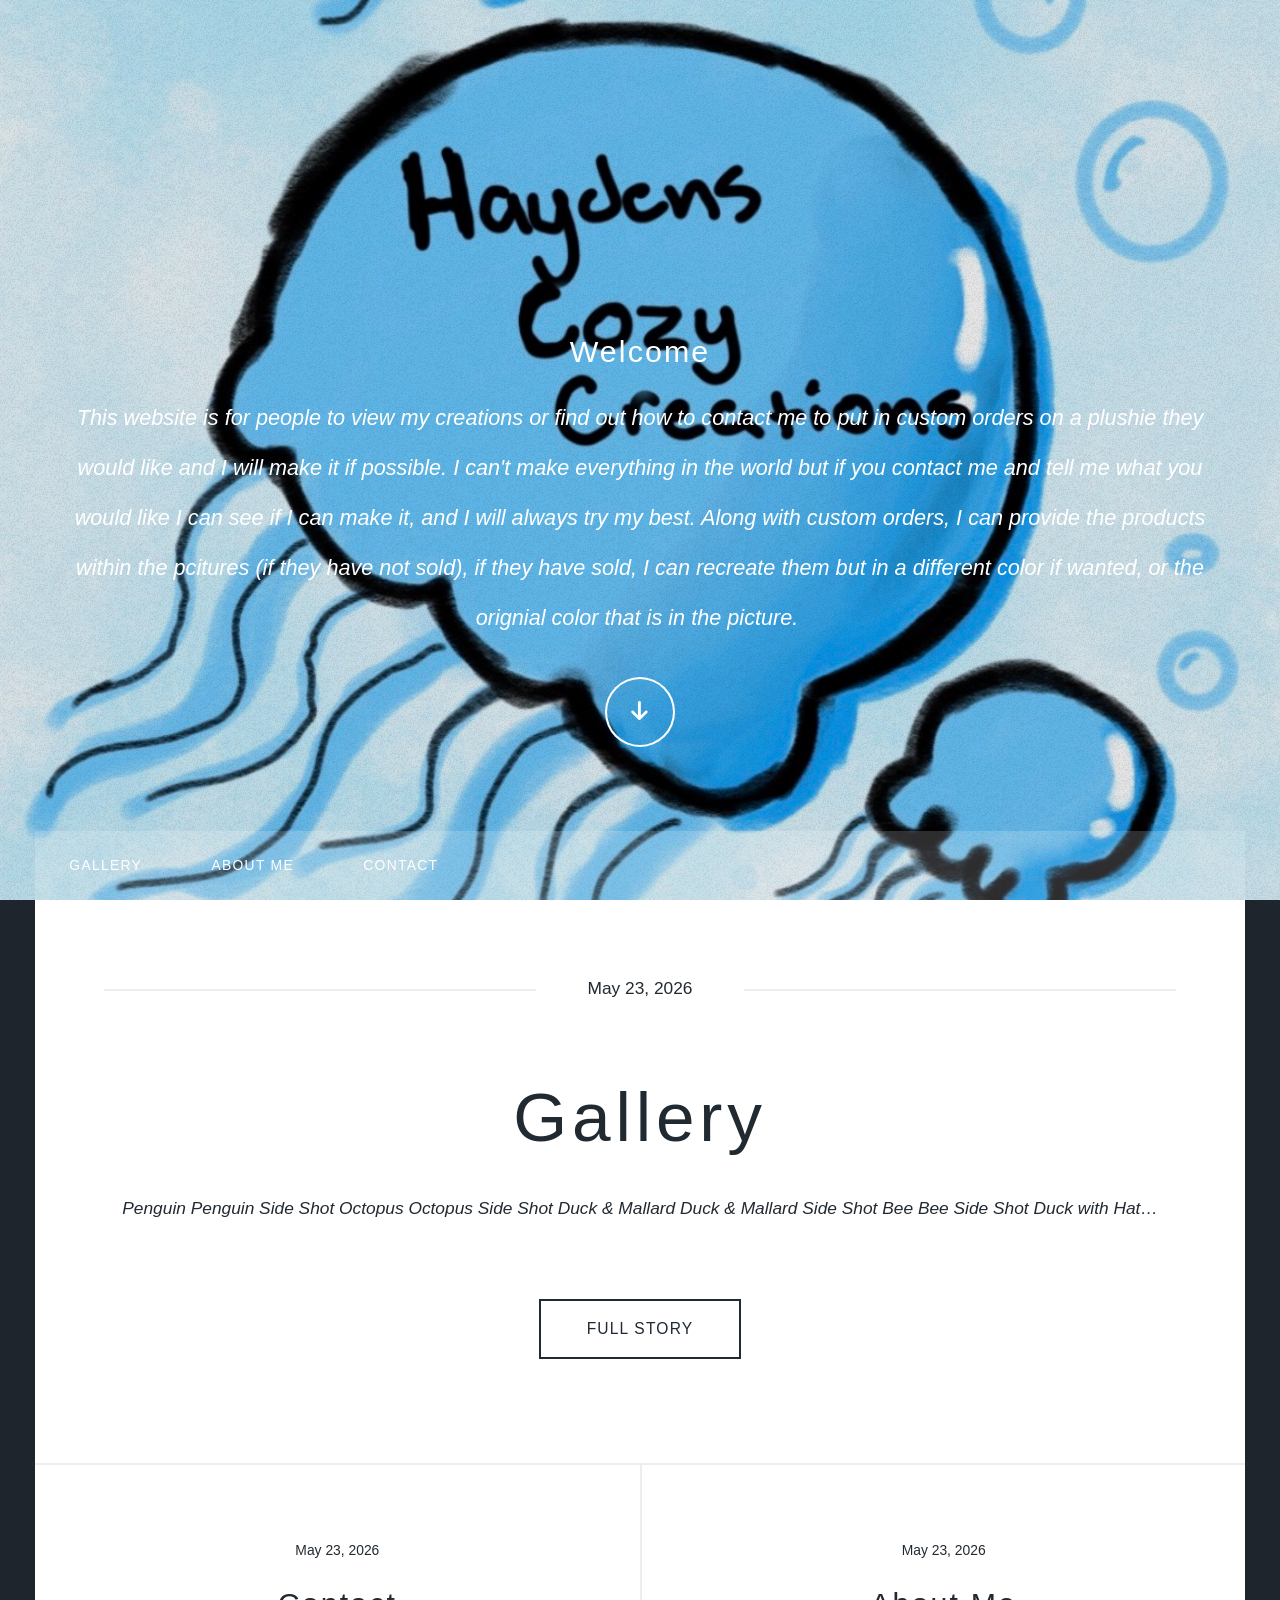
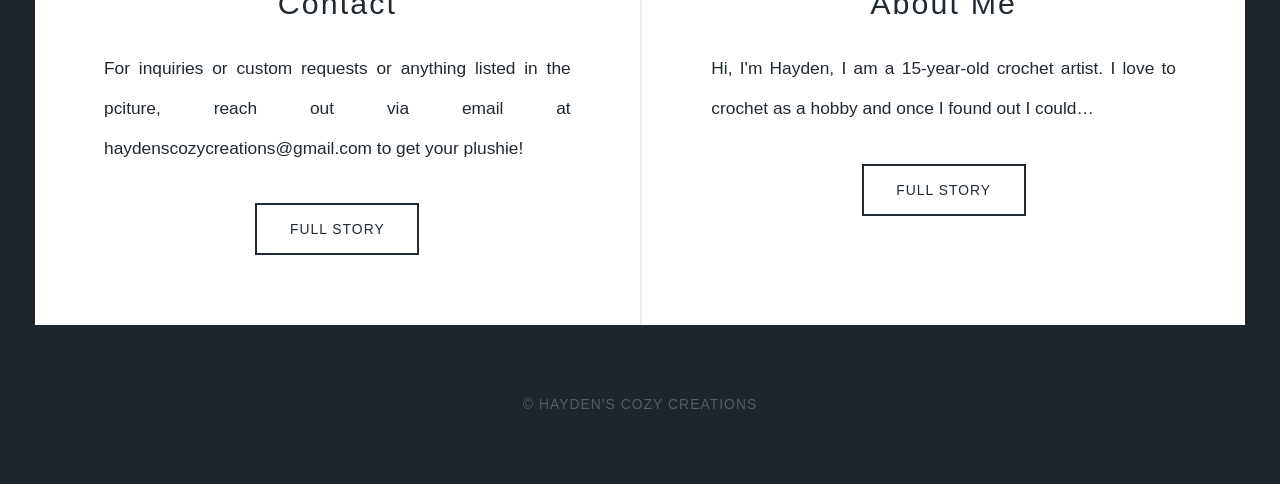
==== commit b1c04ca0: "Updated from Publii" ====
--- a/index.html
+++ b/index.html
@@ -1,5 +1,5 @@
-<!DOCTYPE html><html lang="en-gb"><head><meta charset="utf-8"><meta http-equiv="X-UA-Compatible" content="IE=edge"><meta name="viewport" content="width=device-width,initial-scale=1,user-scalable=no"><title>Hayden&#x27;s Cozy Creations</title><meta name="generator" content="Publii Open-Source CMS for Static Site"><link rel="canonical" href="https://megahedron.github.io/haydenscozycreations/"><link rel="alternate" type="application/atom+xml" href="https://megahedron.github.io/haydenscozycreations/feed.xml" title="Hayden&#x27;s Cozy Creations - RSS"><link rel="alternate" type="application/json" href="https://megahedron.github.io/haydenscozycreations/feed.json" title="Hayden&#x27;s Cozy Creations - JSON"><meta property="og:title" content="Hayden's Cozy Creations"><meta property="og:image" content="https://megahedron.github.io/haydenscozycreations/media/website/logo.png"><meta property="og:image:width" content="500"><meta property="og:image:height" content="500"><meta property="og:site_name" content="Hayden's Cozy Creations"><meta property="og:description" content=""><meta property="og:url" content="https://megahedron.github.io/haydenscozycreations/"><meta property="og:type" content="website"><link rel="stylesheet" href="https://megahedron.github.io/haydenscozycreations/assets/css/fontawesome-all.min.css?v=85514f933f9e0b82460af63f1a403fa5"><link rel="stylesheet" href="https://megahedron.github.io/haydenscozycreations/assets/css/style.css?v=d934ed7aaa7cf8f9a968b7108ae8d969"><noscript><link rel="stylesheet" href="https://megahedron.github.io/haydenscozycreations/assets/css/noscript.css?v=efa867a99f5064d6729e4dc2008ad50b"></noscript><script type="application/ld+json">{"@context":"http://schema.org","@type":"Organization","name":"Hayden's Cozy Creations","logo":"https://megahedron.github.io/haydenscozycreations/media/website/logo.png","url":"https://megahedron.github.io/haydenscozycreations/"}</script><style>#wrapper > .bg {
-               background-image: url(https://megahedron.github.io/haydenscozycreations/assets/images/overlay.png), linear-gradient(0deg, rgba(0, 0, 0, 0.1), rgba(0, 0, 0, 0.1)), url(https://megahedron.github.io/haydenscozycreations/media/website/haydenscreationsbackground-2.png);
+<!DOCTYPE html><html lang="en-gb"><head><meta charset="utf-8"><meta http-equiv="X-UA-Compatible" content="IE=edge"><meta name="viewport" content="width=device-width,initial-scale=1,user-scalable=no"><title>Hayden&#x27;s Cozy Creations</title><meta name="generator" content="Publii Open-Source CMS for Static Site"><link rel="canonical" href="https://megahedron.github.io/haydenscozycreations/"><link rel="alternate" type="application/atom+xml" href="https://megahedron.github.io/haydenscozycreations/feed.xml" title="Hayden&#x27;s Cozy Creations - RSS"><link rel="alternate" type="application/json" href="https://megahedron.github.io/haydenscozycreations/feed.json" title="Hayden&#x27;s Cozy Creations - JSON"><meta property="og:title" content="Hayden's Cozy Creations"><meta property="og:image" content="https://megahedron.github.io/haydenscozycreations/media/website/zaruq.jpg"><meta property="og:image:width" content="1024"><meta property="og:image:height" content="1024"><meta property="og:site_name" content="Hayden's Cozy Creations"><meta property="og:description" content=""><meta property="og:url" content="https://megahedron.github.io/haydenscozycreations/"><meta property="og:type" content="website"><link rel="stylesheet" href="https://megahedron.github.io/haydenscozycreations/assets/css/fontawesome-all.min.css?v=85514f933f9e0b82460af63f1a403fa5"><link rel="stylesheet" href="https://megahedron.github.io/haydenscozycreations/assets/css/style.css?v=d934ed7aaa7cf8f9a968b7108ae8d969"><noscript><link rel="stylesheet" href="https://megahedron.github.io/haydenscozycreations/assets/css/noscript.css?v=efa867a99f5064d6729e4dc2008ad50b"></noscript><script type="application/ld+json">{"@context":"http://schema.org","@type":"Organization","name":"Hayden's Cozy Creations","logo":"https://megahedron.github.io/haydenscozycreations/media/website/zaruq.jpg","url":"https://megahedron.github.io/haydenscozycreations/"}</script><style>#wrapper > .bg {
+               background-image: url(https://megahedron.github.io/haydenscozycreations/assets/images/overlay.png), linear-gradient(0deg, rgba(0, 0, 0, 0.1), rgba(0, 0, 0, 0.1)), url(https://megahedron.github.io/haydenscozycreations/media/website/IMG_2759.jpeg);
            }</style><noscript><style>img[loading] {
                     opacity: 1;
-                }</style></noscript></head><body class="is-preload home-template"><div id="wrapper" class="fade-in"><div id="intro"><h2>Welcome</h2><p>This website is for people to view my creations or find out how to contact me to put in custom orders on a plushie they would like and I will make it if possible. I can't make everything in the world but if you contact me and tell me what you would like I can see if I can make it, and I will always try my best.</p><ul class="actions"><li><a href="#header" class="button icon solid solo fa-arrow-down scrolly">Continue</a></li></ul></div><header id="header"><a class="logo logo-image" href="https://megahedron.github.io/haydenscozycreations/"><img src="https://megahedron.github.io/haydenscozycreations/media/website/logo.png" alt="Hayden&#x27;s Cozy Creations" width="500" height="500"></a></header><nav id="nav"><ul class="links"><li><a href="https://megahedron.github.io/haydenscozycreations/gallery.html" target="_self">Gallery</a></li><li><a href="https://megahedron.github.io/haydenscozycreations/about-me.html" target="_self">About Me</a></li><li><a href="https://megahedron.github.io/haydenscozycreations/contact.html" target="_self">Contact</a></li></ul></nav><main id="main"><article class="post featured"><header class="major"><time datetime="2026-05-23T20:30" class="date">May 23, 2026</time><h2><a href="https://megahedron.github.io/haydenscozycreations/gallery.html">Gallery</a></h2><p></p></header><ul class="actions special"><li><a href="https://megahedron.github.io/haydenscozycreations/gallery.html" class="button large">Full Story</a></li></ul></article><section class="posts"><article><header><time datetime="2026-05-23T20:39" class="date">May 23, 2026</time><h2><a href="https://megahedron.github.io/haydenscozycreations/contact.html">Contact</a></h2></header><p>For inquiries or custom requests, reach out via email at haydenscozycreations@gmail.com</p><ul class="actions special"><li><a href="https://megahedron.github.io/haydenscozycreations/contact.html" class="button">Full Story</a></li></ul></article><article><header><time datetime="2026-05-23T20:38" class="date">May 23, 2026</time><h2><a href="https://megahedron.github.io/haydenscozycreations/about-me.html">About Me</a></h2></header><p>Hi, I'm Hayden, I am a 14-year-old crochet artist. I love to crochet as a hobby and once I found out I could&hellip;</p><ul class="actions special"><li><a href="https://megahedron.github.io/haydenscozycreations/about-me.html" class="button">Full Story</a></li></ul></article></section></main><footer id="copyright"><ul><li>© Hayden's Cozy Creations</li></ul></footer></div><script src="https://megahedron.github.io/haydenscozycreations/assets/js/jquery.min.js?v=c9771cc3e90e18f5336eedbd0fffb2cf"></script><script src="https://megahedron.github.io/haydenscozycreations/assets/js/jquery.scrollex.min.js?v=f89065e3d988006af9791b44561d7c90"></script><script src="https://megahedron.github.io/haydenscozycreations/assets/js/jquery.scrolly.min.js?v=1ed5a78bde1476875a40f6b9ff44fc14"></script><script src="https://megahedron.github.io/haydenscozycreations/assets/js/browser.min.js?v=c07298dd19048a8a69ad97e754dfe8d0"></script><script src="https://megahedron.github.io/haydenscozycreations/assets/js/breakpoints.min.js?v=81a479eb099e3b187613943b085923b8"></script><script src="https://megahedron.github.io/haydenscozycreations/assets/js/util.min.js?v=4201a626f8c9b614a663b3a1d7d82615"></script><script src="https://megahedron.github.io/haydenscozycreations/assets/js/main.min.js?v=56233c354bd814758be8bff42f7e13a5"></script><script>/*<![CDATA[*/var images=document.querySelectorAll("img[loading]");for(var i=0;i<images.length;i++){if(images[i].complete){images[i].classList.add("is-loaded")}else{images[i].addEventListener("load",function(){this.classList.add("is-loaded")},false)}};/*]]>*/</script></body></html>+                }</style></noscript></head><body class="is-preload home-template"><div id="wrapper" class="fade-in"><div id="intro"><h2>Welcome</h2><p>This website is for people to view my creations or find out how to contact me to put in custom orders on a plushie they would like and I will make it if possible. I can't make everything in the world but if you contact me and tell me what you would like I can see if I can make it, and I will always try my best. Along with custom orders, I can provide the products within the pcitures (if they have not sold), if they have sold, I can recreate them but in a different color if wanted, or the orignial color that is in the picture. </p><ul class="actions"><li><a href="#header" class="button icon solid solo fa-arrow-down scrolly">Continue</a></li></ul></div><header id="header"><a class="logo logo-image" href="https://megahedron.github.io/haydenscozycreations/"><img src="https://megahedron.github.io/haydenscozycreations/media/website/zaruq.jpg" alt="Hayden&#x27;s Cozy Creations" width="1024" height="1024"></a></header><nav id="nav"><ul class="links"><li><a href="https://megahedron.github.io/haydenscozycreations/gallery.html" target="_self">Gallery</a></li><li><a href="https://megahedron.github.io/haydenscozycreations/about-me.html" target="_self">About Me</a></li><li><a href="https://megahedron.github.io/haydenscozycreations/contact.html" target="_self">Contact</a></li></ul></nav><main id="main"><article class="post featured"><header class="major"><time datetime="2026-05-23T20:30" class="date">May 23, 2026</time><h2><a href="https://megahedron.github.io/haydenscozycreations/gallery.html">Gallery</a></h2><p>Penguin Penguin Side Shot Octopus Octopus Side Shot Duck &amp; Mallard Duck &amp; Mallard Side Shot Bee Bee Side Shot Duck with Hat&hellip;</p></header><ul class="actions special"><li><a href="https://megahedron.github.io/haydenscozycreations/gallery.html" class="button large">Full Story</a></li></ul></article><section class="posts"><article><header><time datetime="2026-05-23T20:39" class="date">May 23, 2026</time><h2><a href="https://megahedron.github.io/haydenscozycreations/contact.html">Contact</a></h2></header><p>For inquiries or custom requests or anything listed in the pciture, reach out via email at haydenscozycreations@gmail.com to get your plushie!</p><ul class="actions special"><li><a href="https://megahedron.github.io/haydenscozycreations/contact.html" class="button">Full Story</a></li></ul></article><article><header><time datetime="2026-05-23T20:38" class="date">May 23, 2026</time><h2><a href="https://megahedron.github.io/haydenscozycreations/about-me.html">About Me</a></h2></header><p>Hi, I'm Hayden, I am a 15-year-old crochet artist. I love to crochet as a hobby and once I found out I could&hellip;</p><ul class="actions special"><li><a href="https://megahedron.github.io/haydenscozycreations/about-me.html" class="button">Full Story</a></li></ul></article></section></main><footer id="copyright"><ul><li>© Hayden's Cozy Creations</li></ul></footer></div><script src="https://megahedron.github.io/haydenscozycreations/assets/js/jquery.min.js?v=c9771cc3e90e18f5336eedbd0fffb2cf"></script><script src="https://megahedron.github.io/haydenscozycreations/assets/js/jquery.scrollex.min.js?v=f89065e3d988006af9791b44561d7c90"></script><script src="https://megahedron.github.io/haydenscozycreations/assets/js/jquery.scrolly.min.js?v=1ed5a78bde1476875a40f6b9ff44fc14"></script><script src="https://megahedron.github.io/haydenscozycreations/assets/js/browser.min.js?v=c07298dd19048a8a69ad97e754dfe8d0"></script><script src="https://megahedron.github.io/haydenscozycreations/assets/js/breakpoints.min.js?v=81a479eb099e3b187613943b085923b8"></script><script src="https://megahedron.github.io/haydenscozycreations/assets/js/util.min.js?v=4201a626f8c9b614a663b3a1d7d82615"></script><script src="https://megahedron.github.io/haydenscozycreations/assets/js/main.min.js?v=56233c354bd814758be8bff42f7e13a5"></script><script>/*<![CDATA[*/var images=document.querySelectorAll("img[loading]");for(var i=0;i<images.length;i++){if(images[i].complete){images[i].classList.add("is-loaded")}else{images[i].addEventListener("load",function(){this.classList.add("is-loaded")},false)}};/*]]>*/</script></body></html>
